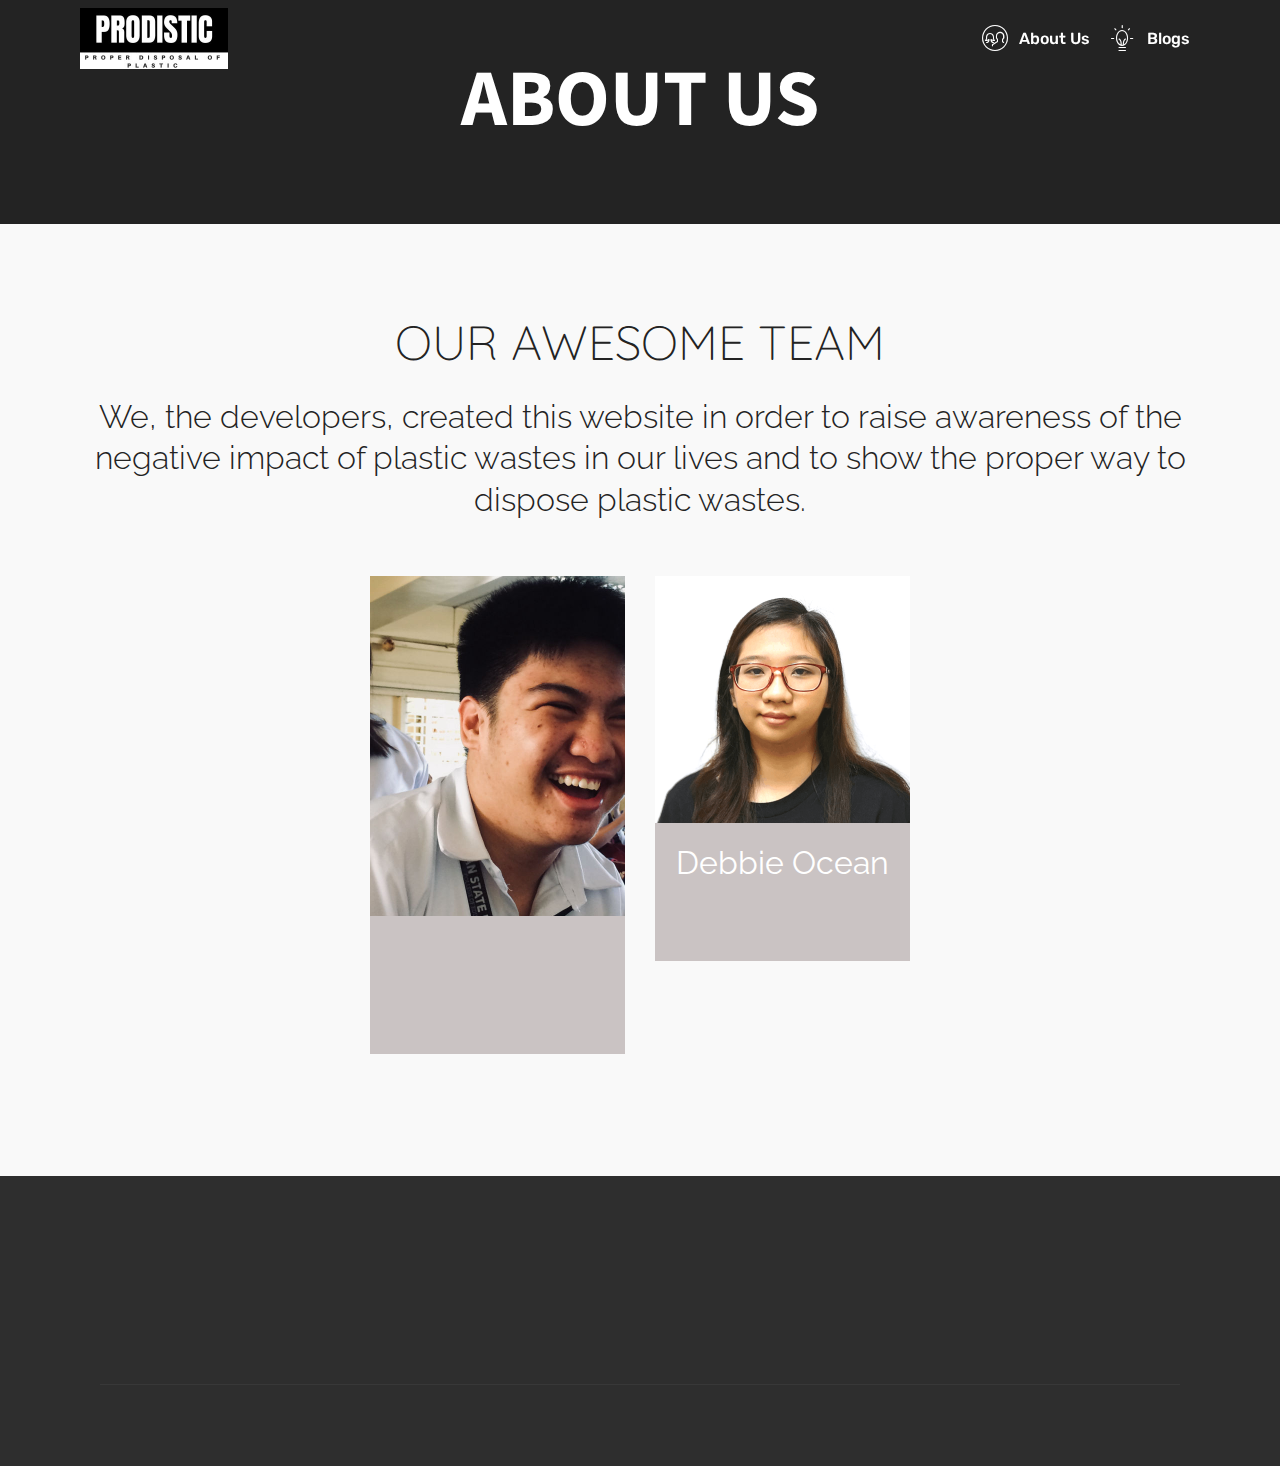
==== page1.html @ 9c6e03d3 "create github pages" ====
<!DOCTYPE html>
<html >
<head>
  <!-- Site made with Mobirise Website Builder v4.8.2, https://mobirise.com -->
  <meta charset="UTF-8">
  <meta http-equiv="X-UA-Compatible" content="IE=edge">
  <meta name="generator" content="Mobirise v4.8.2, mobirise.com">
  <meta name="viewport" content="width=device-width, initial-scale=1, minimum-scale=1">
  <link rel="shortcut icon" href="assets/images/san-petrol-technology-logo-296x122.jpg" type="image/x-icon">
  <meta name="description" content="">
  <title>About Us</title>
  <link rel="stylesheet" href="assets/web/assets/mobirise-icons/mobirise-icons.css">
  <link rel="stylesheet" href="assets/tether/tether.min.css">
  <link rel="stylesheet" href="assets/bootstrap/css/bootstrap.min.css">
  <link rel="stylesheet" href="assets/bootstrap/css/bootstrap-grid.min.css">
  <link rel="stylesheet" href="assets/bootstrap/css/bootstrap-reboot.min.css">
  <link rel="stylesheet" href="assets/socicon/css/styles.css">
  <link rel="stylesheet" href="assets/animatecss/animate.min.css">
  <link rel="stylesheet" href="assets/dropdown/css/style.css">
  <link rel="stylesheet" href="assets/theme/css/style.css">
  <link rel="stylesheet" href="assets/mobirise/css/mbr-additional.css" type="text/css">
  
  
  
</head>
<body>
  <section class="menu cid-r2VQjQMFzJ" once="menu" id="menu1-f">

    

    <nav class="navbar navbar-expand beta-menu navbar-dropdown align-items-center navbar-fixed-top navbar-toggleable-sm bg-color transparent">
        <button class="navbar-toggler navbar-toggler-right" type="button" data-toggle="collapse" data-target="#navbarSupportedContent" aria-controls="navbarSupportedContent" aria-expanded="false" aria-label="Toggle navigation">
            <div class="hamburger">
                <span></span>
                <span></span>
                <span></span>
                <span></span>
            </div>
        </button>
        <div class="menu-logo">
            <div class="navbar-brand">
                <span class="navbar-logo">
                    <a href="index.html">
                         <img src="assets/images/san-petrol-technology-logo-296x122.jpg" alt="Mobirise" title="" style="height: 3.8rem;">
                    </a>
                </span>
                
            </div>
        </div>
        <div class="collapse navbar-collapse" id="navbarSupportedContent">
            <ul class="navbar-nav nav-dropdown nav-right" data-app-modern-menu="true"><li class="nav-item dropdown"><a class="nav-link link text-white display-4" href="page1.html" aria-expanded="false"><span class="mbri-users mbr-iconfont mbr-iconfont-btn"></span>About Us</a></li><li class="nav-item"><a class="nav-link link text-white display-4" href="page2.html" aria-expanded="false"><span class="mbri-idea mbr-iconfont mbr-iconfont-btn"></span>Blogs</a></li></ul>
            
        </div>
    </nav>
</section>

<section class="engine"><a href="https://mobiri.se/d">website maker</a></section><section class="mbr-section content5 cid-r2VQjRgvFU mbr-parallax-background" id="content5-g">

    

    <div class="mbr-overlay" style="opacity: 1; background-color: rgb(35, 35, 35);">
    </div>

    <div class="container">
        <div class="media-container-row">
            <div class="title col-12 col-md-8">
                <h2 class="align-center mbr-bold mbr-white pb-3 mbr-fonts-style display-1">ABOUT US</h2>
                
                
                
            </div>
        </div>
    </div>
</section>

<section class="features16 cid-r3kufa7BKR" id="features16-k">
    
    
    
    <div class="container align-center">
        <h2 class="pb-3 mbr-fonts-style mbr-section-title display-2">
            OUR AWESOME TEAM
        </h2>
        <h3 class="pb-5 mbr-section-subtitle mbr-fonts-style mbr-light display-5">We, the developers, created this website in order to raise awareness of the negative impact of plastic wastes in our lives and to show the proper way to dispose plastic wastes.</h3>
        <div class="row media-row">
            
        <div class="team-item col-lg-3 col-md-6">
                <div class="item-image">
                    <img src="assets/images/maui-510x680.jpg" alt="" title="">
                </div>
                <div class="item-caption py-3">
                    <div class="item-name px-2">
                        <p class="mbr-fonts-style display-5">Blake Mitchell</p>
                    </div>
                    <div class="item-role px-2">
                        <p>Developer</p>
                    </div>
                    <div class="item-social pt-2">
                        <a href="https://twitter.com/mobirise" target="_blank">
                            <span class="p-1 socicon-twitter socicon mbr-iconfont mbr-iconfont-social"></span>
                        </a>
                        <a href="https://www.facebook.com/pages/Mobirise/1616226671953247" target="_blank">
                            <span class="p-1 socicon-facebook socicon mbr-iconfont mbr-iconfont-social"></span>
                        </a>
                        <a href="https://plus.google.com/u/0/+Mobirise" target="_blank">
                            <span class="p-1 mbr-iconfont mbr-iconfont-social socicon-googleplus socicon"></span>
                        </a>
                        <a href="https://www.linkedin.com/in/mobirise" target="_blank">
                            <span class="p-1 mbr-iconfont mbr-iconfont-social socicon-instagram socicon"></span>
                        </a>
                        <a href="https://www.instagram.com/mobirise/" target="_blank">
                            
                        </a>
                        <a href="https://www.youtube.com/channel/UCt_tncVAetpK5JeM8L-8jyw" target="_blank">    
                            
                        </a>
                    </div>
                </div>
            </div><div class="team-item col-lg-3 col-md-6">
                <div class="item-image">
                    <img src="assets/images/karen-id-2x2-510x494.png" alt="" title="">
                </div>
                <div class="item-caption py-3">
                    <div class="item-name px-2">
                        <p class="mbr-fonts-style display-5">Debbie Ocean</p>
                    </div>
                    <div class="item-role px-2">
                        <p>Developer</p>
                    </div>
                    <div class="item-social pt-2">
                        <a href="https://twitter.com/mobirise" target="_blank">
                            <span class="p-1 socicon-twitter socicon mbr-iconfont mbr-iconfont-social"></span>
                        </a>
                        <a href="https://www.facebook.com/pages/Mobirise/1616226671953247" target="_blank">
                            <span class="p-1 socicon-facebook socicon mbr-iconfont mbr-iconfont-social"></span>
                        </a>
                        <a href="https://plus.google.com/u/0/+Mobirise" target="_blank">
                            <span class="p-1 socicon-googleplus socicon mbr-iconfont mbr-iconfont-social"></span>
                        </a>
                        <a href="https://www.linkedin.com/in/mobirise" target="_blank">
                            <span class="p-1 mbr-iconfont mbr-iconfont-social socicon-instagram socicon"></span>
                        </a>
                        <a href="https://www.instagram.com/mobirise/" target="_blank">
                            
                        </a>
                        <a href="https://www.youtube.com/channel/UCt_tncVAetpK5JeM8L-8jyw" target="_blank">    
                            
                        </a>
                    </div>
                </div>
            </div></div>    
    </div>
</section>

<section class="cid-r3kw6cvOqS" id="footer1-m">

    

    

    <div class="container">
        <div class="media-container-row content text-white">
            <div class="col-12 col-md-3">
                <div class="media-wrap">
                    <a href="index.html">
                        <img src="assets/images/san-petrol-technology-logo-466x192.jpg" alt="Mobirise" title="">
                    </a>
                </div>
            </div>
            <div class="col-12 col-md-3 mbr-fonts-style display-4">
                <h5 class="pb-3">
                    Address
                </h5>
                <p class="mbr-text">Guinhawa, City of Malolos, Bulacan</p>
            </div>
            <div class="col-12 col-md-3 mbr-fonts-style display-4">
                <h5 class="pb-3">
                    Contacts
                </h5>
                <p class="mbr-text">
                    Email: prodistic.project@gmail.com <br>Phone: +123 456 666 66<br>Fax: +198 256 666 66</p>
            </div>
            <div class="col-12 col-md-3 mbr-fonts-style display-7">
                <h5 class="pb-3"></h5>
                <p class="mbr-text"></p>
            </div>
        </div>
        <div class="footer-lower">
            <div class="media-container-row">
                <div class="col-sm-12">
                    <hr>
                </div>
            </div>
            <div class="media-container-row mbr-white">
                <div class="col-sm-6 copyright">
                    <p class="mbr-text mbr-fonts-style display-7">
                        © Copyright 2018 Prodistic - All Rights Reserved
                    </p>
                </div>
                <div class="col-md-6">
                    
                </div>
            </div>
        </div>
    </div>
</section>


  <script src="assets/web/assets/jquery/jquery.min.js"></script>
  <script src="assets/popper/popper.min.js"></script>
  <script src="assets/tether/tether.min.js"></script>
  <script src="assets/bootstrap/js/bootstrap.min.js"></script>
  <script src="assets/smoothscroll/smooth-scroll.js"></script>
  <script src="assets/touchswipe/jquery.touch-swipe.min.js"></script>
  <script src="assets/viewportchecker/jquery.viewportchecker.js"></script>
  <script src="assets/parallax/jarallax.min.js"></script>
  <script src="assets/dropdown/js/script.min.js"></script>
  <script src="assets/theme/js/script.js"></script>
  
  
  <input name="animation" type="hidden">
  </body>
</html>
---- assets/web/assets/mobirise-icons/mobirise-icons.css ----
@font-face {
  font-family: 'MobiriseIcons';
  src:  url('mobirise-icons.eot?spat4u');
  src:  url('mobirise-icons.eot?spat4u#iefix') format('embedded-opentype'),
    url('mobirise-icons.ttf?spat4u') format('truetype'),
    url('mobirise-icons.woff?spat4u') format('woff'),
    url('mobirise-icons.svg?spat4u#MobiriseIcons') format('svg');
  font-weight: normal;
  font-style: normal;
}

[class^="mbri-"], [class*=" mbri-"] {
  /* use !important to prevent issues with browser extensions that change fonts */
  font-family: MobiriseIcons !important;
  speak: none;
  font-style: normal;
  font-weight: normal;
  font-variant: normal;
  text-transform: none;
  line-height: 1;

  /* Better Font Rendering =========== */
  -webkit-font-smoothing: antialiased;
  -moz-osx-font-smoothing: grayscale;
}

.mbri-add-submenu:before {
  content: "\e900";
}
.mbri-alert:before {
  content: "\e901";
}
.mbri-align-center:before {
  content: "\e902";
}
.mbri-align-justify:before {
  content: "\e903";
}
.mbri-align-left:before {
  content: "\e904";
}
.mbri-align-right:before {
  content: "\e905";
}
.mbri-android:before {
  content: "\e906";
}
.mbri-apple:before {
  content: "\e907";
}
.mbri-arrow-down:before {
  content: "\e908";
}
.mbri-arrow-next:before {
  content: "\e909";
}
.mbri-arrow-prev:before {
  content: "\e90a";
}
.mbri-arrow-up:before {
  content: "\e90b";
}
.mbri-bold:before {
  content: "\e90c";
}
.mbri-bookmark:before {
  content: "\e90d";
}
.mbri-bootstrap:before {
  content: "\e90e";
}
.mbri-briefcase:before {
  content: "\e90f";
}
.mbri-browse:before {
  content: "\e910";
}
.mbri-bulleted-list:before {
  content: "\e911";
}
.mbri-calendar:before {
  content: "\e912";
}
.mbri-camera:before {
  content: "\e913";
}
.mbri-cart-add:before {
  content: "\e914";
}
.mbri-cart-full:before {
  content: "\e915";
}
.mbri-cash:before {
  content: "\e916";
}
.mbri-change-style:before {
  content: "\e917";
}
.mbri-chat:before {
  content: "\e918";
}
.mbri-clock:before {
  content: "\e919";
}
.mbri-close:before {
  content: "\e91a";
}
.mbri-cloud:before {
  content: "\e91b";
}
.mbri-code:before {
  content: "\e91c";
}
.mbri-contact-form:before {
  content: "\e91d";
}
.mbri-credit-card:before {
  content: "\e91e";
}
.mbri-cursor-click:before {
  content: "\e91f";
}
.mbri-cust-feedback:before {
  content: "\e920";
}
.mbri-database:before {
  content: "\e921";
}
.mbri-delivery:before {
  content: "\e922";
}
.mbri-desktop:before {
  content: "\e923";
}
.mbri-devices:before {
  content: "\e924";
}
.mbri-down:before {
  content: "\e925";
}
.mbri-download:before {
  content: "\e989";
}
.mbri-drag-n-drop:before {
  content: "\e927";
}
.mbri-drag-n-drop2:before {
  content: "\e928";
}
.mbri-edit:before {
  content: "\e929";
}
.mbri-edit2:before {
  content: "\e92a";
}
.mbri-error:before {
  content: "\e92b";
}
.mbri-extension:before {
  content: "\e92c";
}
.mbri-features:before {
  content: "\e92d";
}
.mbri-file:before {
  content: "\e92e";
}
.mbri-flag:before {
  content: "\e92f";
}
.mbri-folder:before {
  content: "\e930";
}
.mbri-gift:before {
  content: "\e931";
}
.mbri-github:before {
  content: "\e932";
}
.mbri-globe:before {
  content: "\e933";
}
.mbri-globe-2:before {
  content: "\e934";
}
.mbri-growing-chart:before {
  content: "\e935";
}
.mbri-hearth:before {
  content: "\e936";
}
.mbri-help:before {
  content: "\e937";
}
.mbri-home:before {
  content: "\e938";
}
.mbri-hot-cup:before {
  content: "\e939";
}
.mbri-idea:before {
  content: "\e93a";
}
.mbri-image-gallery:before {
  content: "\e93b";
}
.mbri-image-slider:before {
  content: "\e93c";
}
.mbri-info:before {
  content: "\e93d";
}
.mbri-italic:before {
  content: "\e93e";
}
.mbri-key:before {
  content: "\e93f";
}
.mbri-laptop:before {
  content: "\e940";
}
.mbri-layers:before {
  content: "\e941";
}
.mbri-left-right:before {
  content: "\e942";
}
.mbri-left:before {
  content: "\e943";
}
.mbri-letter:before {
  content: "\e944";
}
.mbri-like:before {
  content: "\e945";
}
.mbri-link:before {
  content: "\e946";
}
.mbri-lock:before {
  content: "\e947";
}
.mbri-login:before {
  content: "\e948";
}
.mbri-logout:before {
  content: "\e949";
}
.mbri-magic-stick:before {
  content: "\e94a";
}
.mbri-map-pin:before {
  content: "\e94b";
}
.mbri-menu:before {
  content: "\e94c";
}
.mbri-mobile:before {
  content: "\e94d";
}
.mbri-mobile2:before {
  content: "\e94e";
}
.mbri-mobirise:before {
  content: "\e94f";
}
.mbri-more-horizontal:before {
  content: "\e950";
}
.mbri-more-vertical:before {
  content: "\e951";
}
.mbri-music:before {
  content: "\e952";
}
.mbri-new-file:before {
  content: "\e953";
}
.mbri-numbered-list:before {
  content: "\e954";
}
.mbri-opened-folder:before {
  content: "\e955";
}
.mbri-pages:before {
  content: "\e956";
}
.mbri-paper-plane:before {
  content: "\e957";
}
.mbri-paperclip:before {
  content: "\e958";
}
.mbri-photo:before {
  content: "\e959";
}
.mbri-photos:before {
  content: "\e95a";
}
.mbri-pin:before {
  content: "\e95b";
}
.mbri-play:before {
  content: "\e95c";
}
.mbri-plus:before {
  content: "\e95d";
}
.mbri-preview:before {
  content: "\e95e";
}
.mbri-print:before {
  content: "\e95f";
}
.mbri-protect:before {
  content: "\e960";
}
.mbri-question:before {
  content: "\e961";
}
.mbri-quote-left:before {
  content: "\e962";
}
.mbri-quote-right:before {
  content: "\e963";
}
.mbri-refresh:before {
  content: "\e964";
}
.mbri-responsive:before {
  content: "\e965";
}
.mbri-right:before {
  content: "\e966";
}
.mbri-rocket:before {
  content: "\e967";
}
.mbri-sad-face:before {
  content: "\e968";
}
.mbri-sale:before {
  content: "\e969";
}
.mbri-save:before {
  content: "\e96a";
}
.mbri-search:before {
  content: "\e96b";
}
.mbri-setting:before {
  content: "\e96c";
}
.mbri-setting2:before {
  content: "\e96d";
}
.mbri-setting3:before {
  content: "\e96e";
}
.mbri-share:before {
  content: "\e96f";
}
.mbri-shopping-bag:before {
  content: "\e970";
}
.mbri-shopping-basket:before {
  content: "\e971";
}
.mbri-shopping-cart:before {
  content: "\e972";
}
.mbri-sites:before {
  content: "\e973";
}
.mbri-smile-face:before {
  content: "\e974";
}
.mbri-speed:before {
  content: "\e975";
}
.mbri-star:before {
  content: "\e976";
}
.mbri-success:before {
  content: "\e977";
}
.mbri-sun:before {
  content: "\e978";
}
.mbri-sun2:before {
  content: "\e979";
}
.mbri-tablet:before {
  content: "\e97a";
}
.mbri-tablet-vertical:before {
  content: "\e97b";
}
.mbri-target:before {
  content: "\e97c";
}
.mbri-timer:before {
  content: "\e97d";
}
.mbri-to-ftp:before {
  content: "\e97e";
}
.mbri-to-local-drive:before {
  content: "\e97f";
}
.mbri-touch-swipe:before {
  content: "\e980";
}
.mbri-touch:before {
  content: "\e981";
}
.mbri-trash:before {
  content: "\e982";
}
.mbri-underline:before {
  content: "\e983";
}
.mbri-unlink:before {
  content: "\e984";
}
.mbri-unlock:before {
  content: "\e985";
}
.mbri-up-down:before {
  content: "\e986";
}
.mbri-up:before {
  content: "\e987";
}
.mbri-update:before {
  content: "\e988";
}
.mbri-upload:before {
 content: "\e926"; 
}
.mbri-user:before {
  content: "\e98a";
}
.mbri-user2:before {
  content: "\e98b";
}
.mbri-users:before {
  content: "\e98c";
}
.mbri-video:before {
  content: "\e98d";
}
.mbri-video-play:before {
  content: "\e98e";
}
.mbri-watch:before {
  content: "\e98f";
}
.mbri-website-theme:before {
  content: "\e990";
}
.mbri-wifi:before {
  content: "\e991";
}
.mbri-windows:before {
  content: "\e992";
}
.mbri-zoom-out:before {
  content: "\e993";
}
.mbri-redo:before {
  content: "\e994";
}
.mbri-undo:before {
  content: "\e995";
}
---- assets/socicon/css/styles.css ----
@charset "UTF-8";

@font-face {
  font-family: "socicon";
  src:url("../fonts/socicon.eot");
  src:url("../fonts/socicon.eot?#iefix") format("embedded-opentype"),
    url("../fonts/socicon.woff") format("woff"),
    url("../fonts/socicon.ttf") format("truetype"),
    url("../fonts/socicon.svg#socicon") format("svg");
  font-weight: normal;
  font-style: normal;

}

[data-icon]:before {
  font-family: "socicon" !important;
  content: attr(data-icon);
  font-style: normal !important;
  font-weight: normal !important;
  font-variant: normal !important;
  text-transform: none !important;
  speak: none;
  line-height: 1;
  -webkit-font-smoothing: antialiased;
  -moz-osx-font-smoothing: grayscale;
}

[class^="socicon-"]:before,
[class*=" socicon-"]:before {
  font-family: "socicon" !important;
  font-style: normal !important;
  font-weight: normal !important;
  font-variant: normal !important;
  text-transform: none !important;
  speak: none;
  line-height: 1;
  -webkit-font-smoothing: antialiased;
  -moz-osx-font-smoothing: grayscale;
}

.socicon-modelmayhem:before {
  content: "\e000";
}
.socicon-mixcloud:before {
  content: "\e001";
}
.socicon-drupal:before {
  content: "\e002";
}
.socicon-swarm:before {
  content: "\e003";
}
.socicon-istock:before {
  content: "\e004";
}
.socicon-yammer:before {
  content: "\e005";
}
.socicon-ello:before {
  content: "\e006";
}
.socicon-stackoverflow:before {
  content: "\e007";
}
.socicon-persona:before {
  content: "\e008";
}
.socicon-triplej:before {
  content: "\e009";
}
.socicon-houzz:before {
  content: "\e00a";
}
.socicon-rss:before {
  content: "\e00b";
}
.socicon-paypal:before {
  content: "\e00c";
}
.socicon-odnoklassniki:before {
  content: "\e00d";
}
.socicon-airbnb:before {
  content: "\e00e";
}
.socicon-periscope:before {
  content: "\e00f";
}
.socicon-outlook:before {
  content: "\e010";
}
.socicon-coderwall:before {
  content: "\e011";
}
.socicon-tripadvisor:before {
  content: "\e012";
}
.socicon-appnet:before {
  content: "\e013";
}
.socicon-goodreads:before {
  content: "\e014";
}
.socicon-tripit:before {
  content: "\e015";
}
.socicon-lanyrd:before {
  content: "\e016";
}
.socicon-slideshare:before {
  content: "\e017";
}
.socicon-buffer:before {
  content: "\e018";
}
.socicon-disqus:before {
  content: "\e019";
}
.socicon-vkontakte:before {
  content: "\e01a";
}
.socicon-whatsapp:before {
  content: "\e01b";
}
.socicon-patreon:before {
  content: "\e01c";
}
.socicon-storehouse:before {
  content: "\e01d";
}
.socicon-pocket:before {
  content: "\e01e";
}
.socicon-mail:before {
  content: "\e01f";
}
.socicon-blogger:before {
  content: "\e020";
}
.socicon-technorati:before {
  content: "\e021";
}
.socicon-reddit:before {
  content: "\e022";
}
.socicon-dribbble:before {
  content: "\e023";
}
.socicon-stumbleupon:before {
  content: "\e024";
}
.socicon-digg:before {
  content: "\e025";
}
.socicon-envato:before {
  content: "\e026";
}
.socicon-behance:before {
  content: "\e027";
}
.socicon-delicious:before {
  content: "\e028";
}
.socicon-deviantart:before {
  content: "\e029";
}
.socicon-forrst:before {
  content: "\e02a";
}
.socicon-play:before {
  content: "\e02b";
}
.socicon-zerply:before {
  content: "\e02c";
}
.socicon-wikipedia:before {
  content: "\e02d";
}
.socicon-apple:before {
  content: "\e02e";
}
.socicon-flattr:before {
  content: "\e02f";
}
.socicon-github:before {
  content: "\e030";
}
.socicon-renren:before {
  content: "\e031";
}
.socicon-friendfeed:before {
  content: "\e032";
}
.socicon-newsvine:before {
  content: "\e033";
}
.socicon-identica:before {
  content: "\e034";
}
.socicon-bebo:before {
  content: "\e035";
}
.socicon-zynga:before {
  content: "\e036";
}
.socicon-steam:before {
  content: "\e037";
}
.socicon-xbox:before {
  content: "\e038";
}
.socicon-windows:before {
  content: "\e039";
}
.socicon-qq:before {
  content: "\e03a";
}
.socicon-douban:before {
  content: "\e03b";
}
.socicon-meetup:before {
  content: "\e03c";
}
.socicon-playstation:before {
  content: "\e03d";
}
.socicon-android:before {
  content: "\e03e";
}
.socicon-snapchat:before {
  content: "\e03f";
}
.socicon-twitter:before {
  content: "\e040";
}
.socicon-facebook:before {
  content: "\e041";
}
.socicon-googleplus:before {
  content: "\e042";
}
.socicon-pinterest:before {
  content: "\e043";
}
.socicon-foursquare:before {
  content: "\e044";
}
.socicon-yahoo:before {
  content: "\e045";
}
.socicon-skype:before {
  content: "\e046";
}
.socicon-yelp:before {
  content: "\e047";
}
.socicon-feedburner:before {
  content: "\e048";
}
.socicon-linkedin:before {
  content: "\e049";
}
.socicon-viadeo:before {
  content: "\e04a";
}
.socicon-xing:before {
  content: "\e04b";
}
.socicon-myspace:before {
  content: "\e04c";
}
.socicon-soundcloud:before {
  content: "\e04d";
}
.socicon-spotify:before {
  content: "\e04e";
}
.socicon-grooveshark:before {
  content: "\e04f";
}
.socicon-lastfm:before {
  content: "\e050";
}
.socicon-youtube:before {
  content: "\e051";
}
.socicon-vimeo:before {
  content: "\e052";
}
.socicon-dailymotion:before {
  content: "\e053";
}
.socicon-vine:before {
  content: "\e054";
}
.socicon-flickr:before {
  content: "\e055";
}
.socicon-500px:before {
  content: "\e056";
}
.socicon-wordpress:before {
  content: "\e058";
}
.socicon-tumblr:before {
  content: "\e059";
}
.socicon-twitch:before {
  content: "\e05a";
}
.socicon-8tracks:before {
  content: "\e05b";
}
.socicon-amazon:before {
  content: "\e05c";
}
.socicon-icq:before {
  content: "\e05d";
}
.socicon-smugmug:before {
  content: "\e05e";
}
.socicon-ravelry:before {
  content: "\e05f";
}
.socicon-weibo:before {
  content: "\e060";
}
.socicon-baidu:before {
  content: "\e061";
}
.socicon-angellist:before {
  content: "\e062";
}
.socicon-ebay:before {
  content: "\e063";
}
.socicon-imdb:before {
  content: "\e064";
}
.socicon-stayfriends:before {
  content: "\e065";
}
.socicon-residentadvisor:before {
  content: "\e066";
}
.socicon-google:before {
  content: "\e067";
}
.socicon-yandex:before {
  content: "\e068";
}
.socicon-sharethis:before {
  content: "\e069";
}
.socicon-bandcamp:before {
  content: "\e06a";
}
.socicon-itunes:before {
  content: "\e06b";
}
.socicon-deezer:before {
  content: "\e06c";
}
.socicon-telegram:before {
  content: "\e06e";
}
.socicon-openid:before {
  content: "\e06f";
}
.socicon-amplement:before {
  content: "\e070";
}
.socicon-viber:before {
  content: "\e071";
}
.socicon-zomato:before {
  content: "\e072";
}
.socicon-draugiem:before {
  content: "\e074";
}
.socicon-endomodo:before {
  content: "\e075";
}
.socicon-filmweb:before {
  content: "\e076";
}
.socicon-stackexchange:before {
  content: "\e077";
}
.socicon-wykop:before {
  content: "\e078";
}
.socicon-teamspeak:before {
  content: "\e079";
}
.socicon-teamviewer:before {
  content: "\e07a";
}
.socicon-ventrilo:before {
  content: "\e07b";
}
.socicon-younow:before {
  content: "\e07c";
}
.socicon-raidcall:before {
  content: "\e07d";
}
.socicon-mumble:before {
  content: "\e07e";
}
.socicon-medium:before {
  content: "\e06d";
}
.socicon-bebee:before {
  content: "\e07f";
}
.socicon-hitbox:before {
  content: "\e080";
}
.socicon-reverbnation:before {
  content: "\e081";
}
.socicon-formulr:before {
  content: "\e082";
}
.socicon-instagram:before {
  content: "\e057";
}
.socicon-battlenet:before {
  content: "\e083";
}
.socicon-chrome:before {
  content: "\e084";
}
.socicon-discord:before {
  content: "\e086";
}
.socicon-issuu:before {
  content: "\e087";
}
.socicon-macos:before {
  content: "\e088";
}
.socicon-firefox:before {
  content: "\e089";
}
.socicon-opera:before {
  content: "\e08d";
}
.socicon-keybase:before {
  content: "\e090";
}
.socicon-alliance:before {
  content: "\e091";
}
.socicon-livejournal:before {
  content: "\e092";
}
.socicon-googlephotos:before {
  content: "\e093";
}
.socicon-horde:before {
  content: "\e094";
}
.socicon-etsy:before {
  content: "\e095";
}
.socicon-zapier:before {
  content: "\e096";
}
.socicon-google-scholar:before {
  content: "\e097";
}
.socicon-researchgate:before {
  content: "\e098";
}
.socicon-wechat:before {
  content: "\e099";
}
.socicon-strava:before {
  content: "\e09a";
}
.socicon-line:before {
  content: "\e09b";
}
.socicon-lyft:before {
  content: "\e09c";
}
.socicon-uber:before {
  content: "\e09d";
}
.socicon-songkick:before {
  content: "\e09e";
}
.socicon-viewbug:before {
  content: "\e09f";
}
.socicon-googlegroups:before {
  content: "\e0a0";
}
.socicon-quora:before {
  content: "\e073";
}
.socicon-diablo:before {
  content: "\e085";
}
.socicon-blizzard:before {
  content: "\e0a1";
}
.socicon-hearthstone:before {
  content: "\e08b";
}
.socicon-heroes:before {
  content: "\e08a";
}
.socicon-overwatch:before {
  content: "\e08c";
}
.socicon-warcraft:before {
  content: "\e08e";
}
.socicon-starcraft:before {
  content: "\e08f";
}
.socicon-beam:before {
  content: "\e0a2";
}
.socicon-curse:before {
  content: "\e0a3";
}
.socicon-player:before {
  content: "\e0a4";
}
.socicon-streamjar:before {
  content: "\e0a5";
}
.socicon-nintendo:before {
  content: "\e0a6";
}
.socicon-hellocoton:before {
  content: "\e0a7";
}
---- assets/dropdown/css/style.css ----
.navbar-dropdown {
  left: 0;
  padding: 0;
  position: absolute;
  right: 0;
  top: 0;
  transition: all 0.45s ease;
  z-index: 1030;
  background: #282828; }
  .navbar-dropdown .navbar-logo {
    margin-right: 0.8rem;
    transition: margin 0.3s ease-in-out;
    vertical-align: middle; }
    .navbar-dropdown .navbar-logo img {
      height: 3.125rem;
      transition: all 0.3s ease-in-out; }
    .navbar-dropdown .navbar-logo.mbr-iconfont {
      font-size: 3.125rem;
      line-height: 3.125rem; }
  .navbar-dropdown .navbar-caption {
    font-weight: 700;
    white-space: normal;
    vertical-align: -4px;
    line-height: 3.125rem !important; }
    .navbar-dropdown .navbar-caption, .navbar-dropdown .navbar-caption:hover {
      color: inherit;
      text-decoration: none; }
  .navbar-dropdown .mbr-iconfont + .navbar-caption {
    vertical-align: -1px; }
  .navbar-dropdown.navbar-fixed-top {
    position: fixed; }
  .navbar-dropdown .navbar-brand span {
    vertical-align: -4px; }
  .navbar-dropdown.bg-color.transparent {
    background: none; }
  .navbar-dropdown.navbar-short .navbar-brand {
    padding: 0.625rem 0; }
    .navbar-dropdown.navbar-short .navbar-brand span {
      vertical-align: -1px; }
  .navbar-dropdown.navbar-short .navbar-caption {
    line-height: 2.375rem !important;
    vertical-align: -2px; }
  .navbar-dropdown.navbar-short .navbar-logo {
    margin-right: 0.5rem; }
    .navbar-dropdown.navbar-short .navbar-logo img {
      height: 2.375rem; }
    .navbar-dropdown.navbar-short .navbar-logo.mbr-iconfont {
      font-size: 2.375rem;
      line-height: 2.375rem; }
  .navbar-dropdown.navbar-short .mbr-table-cell {
    height: 3.625rem; }
  .navbar-dropdown .navbar-close {
    left: 0.6875rem;
    position: fixed;
    top: 0.75rem;
    z-index: 1000; }
  .navbar-dropdown .hamburger-icon {
    content: "";
    display: inline-block;
    vertical-align: middle;
    width: 16px;
    -webkit-box-shadow: 0 -6px 0 1px #282828,0 0 0 1px #282828,0 6px 0 1px #282828;
    -moz-box-shadow: 0 -6px 0 1px #282828,0 0 0 1px #282828,0 6px 0 1px #282828;
    box-shadow: 0 -6px 0 1px #282828,0 0 0 1px #282828,0 6px 0 1px #282828; }

.dropdown-menu .dropdown-toggle[data-toggle="dropdown-submenu"]::after {
  border-bottom: 0.35em solid transparent;
  border-left: 0.35em solid;
  border-right: 0;
  border-top: 0.35em solid transparent;
  margin-left: 0.3rem; }

.dropdown-menu .dropdown-item:focus {
  outline: 0; }

.nav-dropdown {
  font-size: 0.75rem;
  font-weight: 500;
  height: auto !important; }
  .nav-dropdown .nav-btn {
    padding-left: 1rem; }
  .nav-dropdown .link {
    margin: .667em 1.667em;
    font-weight: 500;
    padding: 0;
    transition: color .2s ease-in-out; }
    .nav-dropdown .link.dropdown-toggle {
      margin-right: 2.583em; }
      .nav-dropdown .link.dropdown-toggle::after {
        margin-left: .25rem;
        border-top: 0.35em solid;
        border-right: 0.35em solid transparent;
        border-left: 0.35em solid transparent;
        border-bottom: 0; }
      .nav-dropdown .link.dropdown-toggle[aria-expanded="true"] {
        margin: 0;
        padding: 0.667em 3.263em  0.667em 1.667em; }
  .nav-dropdown .link::after,
  .nav-dropdown .dropdown-item::after {
    color: inherit; }
  .nav-dropdown .btn {
    font-size: 0.75rem;
    font-weight: 700;
    letter-spacing: 0;
    margin-bottom: 0;
    padding-left: 1.25rem;
    padding-right: 1.25rem; }
  .nav-dropdown .dropdown-menu {
    border-radius: 0;
    border: 0;
    left: 0;
    margin: 0;
    padding-bottom: 1.25rem;
    padding-top: 1.25rem;
    position: relative; }
  .nav-dropdown .dropdown-submenu {
    margin-left: 0.125rem;
    top: 0; }
  .nav-dropdown .dropdown-item {
    font-weight: 500;
    line-height: 2;
    padding: 0.3846em 4.615em 0.3846em 1.5385em;
    position: relative;
    transition: color .2s ease-in-out, background-color .2s ease-in-out; }
    .nav-dropdown .dropdown-item::after {
      margin-top: -0.3077em;
      position: absolute;
      right: 1.1538em;
      top: 50%; }
    .nav-dropdown .dropdown-item:focus, .nav-dropdown .dropdown-item:hover {
      background: none; }

@media (max-width: 767px) {
  .nav-dropdown.navbar-toggleable-sm {
    bottom: 0;
    display: none;
    left: 0;
    overflow-x: hidden;
    position: fixed;
    top: 0;
    transform: translateX(-100%);
    -ms-transform: translateX(-100%);
    -webkit-transform: translateX(-100%);
    width: 18.75rem;
    z-index: 999; } }
.nav-dropdown.navbar-toggleable-xl {
  bottom: 0;
  display: none;
  left: 0;
  overflow-x: hidden;
  position: fixed;
  top: 0;
  transform: translateX(-100%);
  -ms-transform: translateX(-100%);
  -webkit-transform: translateX(-100%);
  width: 18.75rem;
  z-index: 999; }

.nav-dropdown-sm {
  display: block !important;
  overflow-x: hidden;
  overflow: auto;
  padding-top: 3.875rem; }
  .nav-dropdown-sm::after {
    content: "";
    display: block;
    height: 3rem;
    width: 100%; }
  .nav-dropdown-sm.collapse.in ~ .navbar-close {
    display: block !important; }
  .nav-dropdown-sm.collapsing, .nav-dropdown-sm.collapse.in {
    transform: translateX(0);
    -ms-transform: translateX(0);
    -webkit-transform: translateX(0);
    transition: all 0.25s ease-out;
    -webkit-transition: all 0.25s ease-out;
    background: #282828; }
  .nav-dropdown-sm.collapsing[aria-expanded="false"] {
    transform: translateX(-100%);
    -ms-transform: translateX(-100%);
    -webkit-transform: translateX(-100%); }
  .nav-dropdown-sm .nav-item {
    display: block;
    margin-left: 0 !important;
    padding-left: 0; }
  .nav-dropdown-sm .link,
  .nav-dropdown-sm .dropdown-item {
    border-top: 1px dotted rgba(255, 255, 255, 0.1);
    font-size: 0.8125rem;
    line-height: 1.6;
    margin: 0 !important;
    padding: 0.875rem 2.4rem 0.875rem 1.5625rem !important;
    position: relative;
    white-space: normal; }
    .nav-dropdown-sm .link:focus, .nav-dropdown-sm .link:hover,
    .nav-dropdown-sm .dropdown-item:focus,
    .nav-dropdown-sm .dropdown-item:hover {
      background: rgba(0, 0, 0, 0.2) !important;
      color: #c0a375; }
  .nav-dropdown-sm .nav-btn {
    position: relative;
    padding: 1.5625rem 1.5625rem 0 1.5625rem; }
    .nav-dropdown-sm .nav-btn::before {
      border-top: 1px dotted rgba(255, 255, 255, 0.1);
      content: "";
      left: 0;
      position: absolute;
      top: 0;
      width: 100%; }
    .nav-dropdown-sm .nav-btn + .nav-btn {
      padding-top: 0.625rem; }
      .nav-dropdown-sm .nav-btn + .nav-btn::before {
        display: none; }
  .nav-dropdown-sm .btn {
    padding: 0.625rem 0; }
  .nav-dropdown-sm .dropdown-toggle[data-toggle="dropdown-submenu"]::after {
    margin-left: .25rem;
    border-top: 0.35em solid;
    border-right: 0.35em solid transparent;
    border-left: 0.35em solid transparent;
    border-bottom: 0; }
  .nav-dropdown-sm .dropdown-toggle[data-toggle="dropdown-submenu"][aria-expanded="true"]::after {
    border-top: 0;
    border-right: 0.35em solid transparent;
    border-left: 0.35em solid transparent;
    border-bottom: 0.35em solid; }
  .nav-dropdown-sm .dropdown-menu {
    margin: 0;
    padding: 0;
    position: relative;
    top: 0;
    left: 0;
    width: 100%;
    border: 0;
    float: none;
    border-radius: 0;
    background: none; }
  .nav-dropdown-sm .dropdown-submenu {
    left: 100%;
    margin-left: 0.125rem;
    margin-top: -1.25rem;
    top: 0; }

.navbar-toggleable-sm .nav-dropdown .dropdown-menu {
  position: absolute; }

.navbar-toggleable-sm .nav-dropdown .dropdown-submenu {
  left: 100%;
  margin-left: 0.125rem;
  margin-top: -1.25rem;
  top: 0; }

.navbar-toggleable-sm.opened .nav-dropdown .dropdown-menu {
  position: relative; }

.navbar-toggleable-sm.opened .nav-dropdown .dropdown-submenu {
  left: 0;
  margin-left: 00rem;
  margin-top: 0rem;
  top: 0; }

.is-builder .nav-dropdown.collapsing {
  transition: none !important; }

/*# sourceMappingURL=style.css.map */
---- assets/theme/css/style.css ----
/*!
 * Mobirise v4 theme (https://mobirise.com/)
 * Copyright 2017 Mobirise
 */
section {
  background-color: #eeeeee; }

section,
.container,
.container-fluid {
  position: relative;
  word-wrap: break-word; }

a.mbr-iconfont:hover {
  text-decoration: none; }

.article .lead p, .article .lead ul, .article .lead ol, .article .lead pre, .article .lead blockquote {
  margin-bottom: 0; }

a {
  font-style: normal;
  font-weight: 400;
  cursor: pointer; }
  a, a:hover {
    text-decoration: none; }

figure {
  margin-bottom: 0; }

body {
  color: #232323; }

h1, h2, h3, h4, h5, h6,
.h1, .h2, .h3, .h4, .h5, .h6,
.display-1, .display-2, .display-3, .display-4 {
  line-height: 1;
  word-break: break-word;
  word-wrap: break-word; }

b, strong {
  font-weight: bold; }

blockquote {
  padding: 10px 0 10px 20px;
  position: relative;
  border-left: 2px solid;
  border-color: #ff3366; }

input:-webkit-autofill, input:-webkit-autofill:hover, input:-webkit-autofill:focus, input:-webkit-autofill:active {
  transition-delay: 9999s;
  transition-property: background-color, color; }

textarea[type="hidden"] {
  display: none; }

body {
  position: relative; }

section {
  background-position: 50% 50%;
  background-repeat: no-repeat;
  background-size: cover; }
  section .mbr-background-video,
  section .mbr-background-video-preview {
    position: absolute;
    bottom: 0;
    left: 0;
    right: 0;
    top: 0; }

.hidden {
  visibility: hidden; }

.mbr-z-index20 {
  z-index: 20; }

/*! Base colors */
.mbr-white {
  color: #ffffff; }

.mbr-black {
  color: #000000; }

.mbr-bg-white {
  background-color: #ffffff; }

.mbr-bg-black {
  background-color: #000000; }

/*! Text-aligns */
.align-left {
  text-align: left; }

.align-center {
  text-align: center; }

.align-right {
  text-align: right; }

@media (max-width: 767px) {
  .align-left, .align-center, .align-right, .mbr-section-btn, .mbr-section-title {
    text-align: center; } }
/*! Font-weight  */
.mbr-light {
  font-weight: 300; }

.mbr-regular {
  font-weight: 400; }

.mbr-semibold {
  font-weight: 500; }

.mbr-bold {
  font-weight: 700; }

/*! Media  */
.media-size-item {
  -webkit-flex: 1 1 auto;
  -moz-flex: 1 1 auto;
  -ms-flex: 1 1 auto;
  -o-flex: 1 1 auto;
  flex: 1 1 auto; }

.media-content {
  -webkit-flex-basis: 100%;
  flex-basis: 100%; }

.media-container-row {
  display: -ms-flexbox;
  display: -webkit-flex;
  display: flex;
  -webkit-flex-direction: row;
  -ms-flex-direction: row;
  flex-direction: row;
  -webkit-flex-wrap: wrap;
  -ms-flex-wrap: wrap;
  flex-wrap: wrap;
  -webkit-justify-content: center;
  -ms-flex-pack: center;
  justify-content: center;
  -webkit-align-content: center;
  -ms-flex-line-pack: center;
  align-content: center;
  -webkit-align-items: start;
  -ms-flex-align: start;
  align-items: start; }
  .media-container-row .media-size-item {
    width: 400px; }

.media-container-column {
  display: -ms-flexbox;
  display: -webkit-flex;
  display: flex;
  -webkit-flex-direction: column;
  -ms-flex-direction: column;
  flex-direction: column;
  -webkit-flex-wrap: wrap;
  -ms-flex-wrap: wrap;
  flex-wrap: wrap;
  -webkit-justify-content: center;
  -ms-flex-pack: center;
  justify-content: center;
  -webkit-align-content: center;
  -ms-flex-line-pack: center;
  align-content: center;
  -webkit-align-items: stretch;
  -ms-flex-align: stretch;
  align-items: stretch; }
  .media-container-column > * {
    width: 100%; }

@media (min-width: 992px) {
  .media-container-row {
    -webkit-flex-wrap: nowrap;
    -ms-flex-wrap: nowrap;
    flex-wrap: nowrap; } }
figure {
  overflow: hidden; }

figure[mbr-media-size] {
  transition: width 0.1s; }

.mbr-figure img, .mbr-figure iframe {
  display: block;
  width: 100%; }

.card {
  background-color: transparent;
  border: none; }

.card-img {
  text-align: center;
  flex-shrink: 0; }

.media {
  max-width: 100%;
  margin: 0 auto; }

.mbr-figure {
  -ms-flex-item-align: center;
  -ms-grid-row-align: center;
  -webkit-align-self: center;
  align-self: center; }

.media-container > div {
  max-width: 100%; }

.mbr-figure img, .card-img img {
  width: 100%; }

@media (max-width: 991px) {
  .media-size-item {
    width: auto !important; }

  .media {
    width: auto; }

  .mbr-figure {
    width: 100% !important; } }
/*! Buttons */
.mbr-section-btn {
  margin-left: -.25rem;
  margin-right: -.25rem;
  font-size: 0; }

nav .mbr-section-btn {
  margin-left: 0rem;
  margin-right: 0rem; }

/*! Btn icon margin */
.btn .mbr-iconfont, .btn.btn-sm .mbr-iconfont {
  cursor: pointer;
  margin-right: 0.5rem; }

.btn.btn-md .mbr-iconfont, .btn.btn-md .mbr-iconfont {
  margin-right: 0.8rem; }

.mbr-regular {
  font-weight: 400; }

.mbr-semibold {
  font-weight: 500; }

.mbr-bold {
  font-weight: 700; }

[type="submit"] {
  -webkit-appearance: none; }

/*! Full-screen */
.mbr-fullscreen .mbr-overlay {
  min-height: 100vh; }

.mbr-fullscreen {
  display: flex;
  display: -webkit-flex;
  display: -moz-flex;
  display: -ms-flex;
  display: -o-flex;
  align-items: center;
  -webkit-align-items: center;
  min-height: 100vh;
  padding-top: 3rem;
  padding-bottom: 3rem; }

/*! Map */
.map {
  height: 25rem;
  position: relative; }
  .map iframe {
    width: 100%;
    height: 100%; }

/* Form */
.form-asterisk {
  font-family: initial;
  position: absolute;
  top: -2px;
  font-weight: normal; }

/*! Scroll to top arrow */
.mbr-arrow-up {
  bottom: 25px;
  right: 90px;
  position: fixed;
  text-align: right;
  z-index: 5000;
  color: #ffffff;
  font-size: 32px;
  transform: rotate(180deg);
  -webkit-transform: rotate(180deg); }

.mbr-arrow-up a {
  background: rgba(0, 0, 0, 0.2);
  border-radius: 3px;
  color: #fff;
  display: inline-block;
  height: 60px;
  width: 60px;
  outline-style: none !important;
  position: relative;
  text-decoration: none;
  transition: all .3s ease-in-out;
  cursor: pointer;
  text-align: center; }
  .mbr-arrow-up a:hover {
    background-color: rgba(0, 0, 0, 0.4); }
  .mbr-arrow-up a i {
    line-height: 60px; }

.mbr-arrow-up-icon {
  display: block;
  color: #fff; }

.mbr-arrow-up-icon::before {
  content: "\203a";
  display: inline-block;
  font-family: serif;
  font-size: 32px;
  line-height: 1;
  font-style: normal;
  position: relative;
  top: 6px;
  left: -4px;
  -webkit-transform: rotate(-90deg);
  transform: rotate(-90deg); }

/*! Arrow Down */
.mbr-arrow {
  position: absolute;
  bottom: 45px;
  left: 50%;
  width: 60px;
  height: 60px;
  cursor: pointer;
  background-color: rgba(80, 80, 80, 0.5);
  border-radius: 50%;
  -webkit-transform: translateX(-50%);
  transform: translateX(-50%); }
  .mbr-arrow > a {
    display: inline-block;
    text-decoration: none;
    outline-style: none;
    -webkit-animation: arrowdown 1.7s ease-in-out infinite;
    animation: arrowdown 1.7s ease-in-out infinite; }
    .mbr-arrow > a > i {
      position: absolute;
      top: -2px;
      left: 15px;
      font-size: 2rem; }

@keyframes arrowdown {
  0% {
    transform: translateY(0px);
    -webkit-transform: translateY(0px); }
  50% {
    transform: translateY(-5px);
    -webkit-transform: translateY(-5px); }
  100% {
    transform: translateY(0px);
    -webkit-transform: translateY(0px); } }
@-webkit-keyframes arrowdown {
  0% {
    transform: translateY(0px);
    -webkit-transform: translateY(0px); }
  50% {
    transform: translateY(-5px);
    -webkit-transform: translateY(-5px); }
  100% {
    transform: translateY(0px);
    -webkit-transform: translateY(0px); } }
@media (max-width: 500px) {
  .mbr-arrow-up {
    left: 50%;
    right: auto;
    transform: translateX(-50%) rotate(180deg);
    -webkit-transform: translateX(-50%) rotate(180deg); } }
/*Gradients animation*/
@keyframes gradient-animation {
  from {
    background-position: 0% 100%;
    animation-timing-function: ease-in-out; }
  to {
    background-position: 100% 0%;
    animation-timing-function: ease-in-out; } }
@-webkit-keyframes gradient-animation {
  from {
    background-position: 0% 100%;
    animation-timing-function: ease-in-out; }
  to {
    background-position: 100% 0%;
    animation-timing-function: ease-in-out; } }
.bg-gradient {
  background-size: 200% 200%;
  animation: gradient-animation 5s infinite alternate;
  -webkit-animation: gradient-animation 5s infinite alternate; }

.menu .navbar-brand {
  display: -webkit-flex; }
  .menu .navbar-brand span {
    display: flex;
    display: -webkit-flex; }
  .menu .navbar-brand .navbar-caption-wrap {
    display: -webkit-flex; }
  .menu .navbar-brand .navbar-logo img {
    display: -webkit-flex; }
@media (min-width: 768px) and (max-width: 991px) {
  .menu .navbar-toggleable-sm .navbar-nav {
    display: -webkit-box;
    display: -webkit-flex;
    display: -ms-flexbox; } }
@media (min-width: 992px) {
  .menu .navbar-nav.nav-dropdown {
    display: -webkit-flex; }
  .menu .navbar-toggleable-sm .navbar-collapse {
    display: -webkit-flex !important; } }

/*# sourceMappingURL=style.css.map */
.engine {
	position: absolute;
	text-indent: -2400px;
	text-align: center;
	padding: 0;
	top: 0;
	left: -2400px;
}
---- assets/mobirise/css/mbr-additional.css ----
@import url(https://fonts.googleapis.com/css?family=Source+Sans+Pro:200,200i,300,300i,400,400i,600,600i,700,700i,900,900i);
@import url(https://fonts.googleapis.com/css?family=Quicksand:300,400,500,700);
@import url(https://fonts.googleapis.com/css?family=Raleway:100,100i,200,200i,300,300i,400,400i,500,500i,600,600i,700,700i,800,800i,900,900i);
@import url(https://fonts.googleapis.com/css?family=Rubik:300,300i,400,400i,500,500i,700,700i,900,900i);





body {
  font-style: normal;
  line-height: 1.5;
}
.mbr-section-title {
  font-style: normal;
  line-height: 1.2;
}
.mbr-section-subtitle {
  line-height: 1.3;
}
.mbr-text {
  font-style: normal;
  line-height: 1.6;
}
.display-1 {
  font-family: 'Source Sans Pro', sans-serif;
  font-size: 5rem;
}
.display-1 > .mbr-iconfont {
  font-size: 8rem;
}
.display-2 {
  font-family: 'Quicksand', sans-serif;
  font-size: 3rem;
}
.display-2 > .mbr-iconfont {
  font-size: 4.8rem;
}
.display-4 {
  font-family: 'Rubik', sans-serif;
  font-size: 1rem;
}
.display-4 > .mbr-iconfont {
  font-size: 1.6rem;
}
.display-5 {
  font-family: 'Raleway', sans-serif;
  font-size: 2rem;
}
.display-5 > .mbr-iconfont {
  font-size: 3.2rem;
}
.display-7 {
  font-family: 'Source Sans Pro', sans-serif;
  font-size: 1.3rem;
}
.display-7 > .mbr-iconfont {
  font-size: 2.08rem;
}
/* ---- Fluid typography for mobile devices ---- */
/* 1.4 - font scale ratio ( bootstrap == 1.42857 ) */
/* 100vw - current viewport width */
/* (48 - 20)  48 == 48rem == 768px, 20 == 20rem == 320px(minimal supported viewport) */
/* 0.65 - min scale variable, may vary */
@media (max-width: 768px) {
  .display-1 {
    font-size: 4rem;
    font-size: calc( 2.4rem + (5 - 2.4) * ((100vw - 20rem) / (48 - 20)));
    line-height: calc( 1.4 * (2.4rem + (5 - 2.4) * ((100vw - 20rem) / (48 - 20))));
  }
  .display-2 {
    font-size: 2.4rem;
    font-size: calc( 1.7rem + (3 - 1.7) * ((100vw - 20rem) / (48 - 20)));
    line-height: calc( 1.4 * (1.7rem + (3 - 1.7) * ((100vw - 20rem) / (48 - 20))));
  }
  .display-4 {
    font-size: 0.8rem;
    font-size: calc( 1rem + (1 - 1) * ((100vw - 20rem) / (48 - 20)));
    line-height: calc( 1.4 * (1rem + (1 - 1) * ((100vw - 20rem) / (48 - 20))));
  }
  .display-5 {
    font-size: 1.6rem;
    font-size: calc( 1.35rem + (2 - 1.35) * ((100vw - 20rem) / (48 - 20)));
    line-height: calc( 1.4 * (1.35rem + (2 - 1.35) * ((100vw - 20rem) / (48 - 20))));
  }
}
/* Buttons */
.btn {
  font-weight: 500;
  border-width: 2px;
  font-style: normal;
  letter-spacing: 1px;
  margin: .4rem .8rem;
  white-space: normal;
  -webkit-transition: all 0.3s ease-in-out;
  -moz-transition: all 0.3s ease-in-out;
  transition: all 0.3s ease-in-out;
  padding: 1rem 3rem;
  border-radius: 3px;
  display: inline-flex;
  align-items: center;
  justify-content: center;
  word-break: break-word;
}
.btn-sm {
  font-weight: 500;
  letter-spacing: 1px;
  -webkit-transition: all 0.3s ease-in-out;
  -moz-transition: all 0.3s ease-in-out;
  transition: all 0.3s ease-in-out;
  padding: 0.6rem 1.5rem;
  border-radius: 3px;
}
.btn-md {
  font-weight: 500;
  letter-spacing: 1px;
  margin: .4rem .8rem !important;
  -webkit-transition: all 0.3s ease-in-out;
  -moz-transition: all 0.3s ease-in-out;
  transition: all 0.3s ease-in-out;
  padding: 1rem 3rem;
  border-radius: 3px;
}
.btn-lg {
  font-weight: 500;
  letter-spacing: 1px;
  margin: .4rem .8rem !important;
  -webkit-transition: all 0.3s ease-in-out;
  -moz-transition: all 0.3s ease-in-out;
  transition: all 0.3s ease-in-out;
  padding: 1.2rem 3.2rem;
  border-radius: 3px;
}
.bg-primary {
  background-color: #ffffff !important;
}
.bg-success {
  background-color: #b2ccd2 !important;
}
.bg-info {
  background-color: #82786e !important;
}
.bg-warning {
  background-color: #879a9f !important;
}
.bg-danger {
  background-color: #b1a374 !important;
}
.btn-primary,
.btn-primary:active {
  background-color: #ffffff !important;
  border-color: #ffffff !important;
  color: #808080 !important;
}
.btn-primary:hover,
.btn-primary:focus,
.btn-primary.focus,
.btn-primary.active {
  color: #808080 !important;
  background-color: #d9d9d9 !important;
  border-color: #d9d9d9 !important;
}
.btn-primary.disabled,
.btn-primary:disabled {
  color: #808080 !important;
  background-color: #d9d9d9 !important;
  border-color: #d9d9d9 !important;
}
.btn-secondary,
.btn-secondary:active {
  background-color: #767676 !important;
  border-color: #767676 !important;
  color: #ffffff !important;
}
.btn-secondary:hover,
.btn-secondary:focus,
.btn-secondary.focus,
.btn-secondary.active {
  color: #ffffff !important;
  background-color: #505050 !important;
  border-color: #505050 !important;
}
.btn-secondary.disabled,
.btn-secondary:disabled {
  color: #ffffff !important;
  background-color: #505050 !important;
  border-color: #505050 !important;
}
.btn-info,
.btn-info:active {
  background-color: #82786e !important;
  border-color: #82786e !important;
  color: #ffffff !important;
}
.btn-info:hover,
.btn-info:focus,
.btn-info.focus,
.btn-info.active {
  color: #ffffff !important;
  background-color: #59524b !important;
  border-color: #59524b !important;
}
.btn-info.disabled,
.btn-info:disabled {
  color: #ffffff !important;
  background-color: #59524b !important;
  border-color: #59524b !important;
}
.btn-success,
.btn-success:active {
  background-color: #b2ccd2 !important;
  border-color: #b2ccd2 !important;
  color: #ffffff !important;
}
.btn-success:hover,
.btn-success:focus,
.btn-success.focus,
.btn-success.active {
  color: #ffffff !important;
  background-color: #82acb6 !important;
  border-color: #82acb6 !important;
}
.btn-success.disabled,
.btn-success:disabled {
  color: #ffffff !important;
  background-color: #82acb6 !important;
  border-color: #82acb6 !important;
}
.btn-warning,
.btn-warning:active {
  background-color: #879a9f !important;
  border-color: #879a9f !important;
  color: #ffffff !important;
}
.btn-warning:hover,
.btn-warning:focus,
.btn-warning.focus,
.btn-warning.active {
  color: #ffffff !important;
  background-color: #617479 !important;
  border-color: #617479 !important;
}
.btn-warning.disabled,
.btn-warning:disabled {
  color: #ffffff !important;
  background-color: #617479 !important;
  border-color: #617479 !important;
}
.btn-danger,
.btn-danger:active {
  background-color: #b1a374 !important;
  border-color: #b1a374 !important;
  color: #ffffff !important;
}
.btn-danger:hover,
.btn-danger:focus,
.btn-danger.focus,
.btn-danger.active {
  color: #ffffff !important;
  background-color: #8b7d4e !important;
  border-color: #8b7d4e !important;
}
.btn-danger.disabled,
.btn-danger:disabled {
  color: #ffffff !important;
  background-color: #8b7d4e !important;
  border-color: #8b7d4e !important;
}
.btn-white {
  color: #333333 !important;
}
.btn-white,
.btn-white:active {
  background-color: #ffffff !important;
  border-color: #ffffff !important;
  color: #808080 !important;
}
.btn-white:hover,
.btn-white:focus,
.btn-white.focus,
.btn-white.active {
  color: #808080 !important;
  background-color: #d9d9d9 !important;
  border-color: #d9d9d9 !important;
}
.btn-white.disabled,
.btn-white:disabled {
  color: #808080 !important;
  background-color: #d9d9d9 !important;
  border-color: #d9d9d9 !important;
}
.btn-black,
.btn-black:active {
  background-color: #333333 !important;
  border-color: #333333 !important;
  color: #ffffff !important;
}
.btn-black:hover,
.btn-black:focus,
.btn-black.focus,
.btn-black.active {
  color: #ffffff !important;
  background-color: #0d0d0d !important;
  border-color: #0d0d0d !important;
}
.btn-black.disabled,
.btn-black:disabled {
  color: #ffffff !important;
  background-color: #0d0d0d !important;
  border-color: #0d0d0d !important;
}
.btn-primary-outline,
.btn-primary-outline:active {
  background: none;
  border-color: #cccccc;
  color: #cccccc;
}
.btn-primary-outline:hover,
.btn-primary-outline:focus,
.btn-primary-outline.focus,
.btn-primary-outline.active {
  color: #808080;
  background-color: #ffffff;
  border-color: #ffffff;
}
.btn-primary-outline.disabled,
.btn-primary-outline:disabled {
  color: #808080 !important;
  background-color: #ffffff !important;
  border-color: #ffffff !important;
}
.btn-secondary-outline,
.btn-secondary-outline:active {
  background: none;
  border-color: #434343;
  color: #434343;
}
.btn-secondary-outline:hover,
.btn-secondary-outline:focus,
.btn-secondary-outline.focus,
.btn-secondary-outline.active {
  color: #ffffff;
  background-color: #767676;
  border-color: #767676;
}
.btn-secondary-outline.disabled,
.btn-secondary-outline:disabled {
  color: #ffffff !important;
  background-color: #767676 !important;
  border-color: #767676 !important;
}
.btn-info-outline,
.btn-info-outline:active {
  background: none;
  border-color: #4b453f;
  color: #4b453f;
}
.btn-info-outline:hover,
.btn-info-outline:focus,
.btn-info-outline.focus,
.btn-info-outline.active {
  color: #ffffff;
  background-color: #82786e;
  border-color: #82786e;
}
.btn-info-outline.disabled,
.btn-info-outline:disabled {
  color: #ffffff !important;
  background-color: #82786e !important;
  border-color: #82786e !important;
}
.btn-success-outline,
.btn-success-outline:active {
  background: none;
  border-color: #72a1ac;
  color: #72a1ac;
}
.btn-success-outline:hover,
.btn-success-outline:focus,
.btn-success-outline.focus,
.btn-success-outline.active {
  color: #ffffff;
  background-color: #b2ccd2;
  border-color: #b2ccd2;
}
.btn-success-outline.disabled,
.btn-success-outline:disabled {
  color: #ffffff !important;
  background-color: #b2ccd2 !important;
  border-color: #b2ccd2 !important;
}
.btn-warning-outline,
.btn-warning-outline:active {
  background: none;
  border-color: #55666b;
  color: #55666b;
}
.btn-warning-outline:hover,
.btn-warning-outline:focus,
.btn-warning-outline.focus,
.btn-warning-outline.active {
  color: #ffffff;
  background-color: #879a9f;
  border-color: #879a9f;
}
.btn-warning-outline.disabled,
.btn-warning-outline:disabled {
  color: #ffffff !important;
  background-color: #879a9f !important;
  border-color: #879a9f !important;
}
.btn-danger-outline,
.btn-danger-outline:active {
  background: none;
  border-color: #7a6e45;
  color: #7a6e45;
}
.btn-danger-outline:hover,
.btn-danger-outline:focus,
.btn-danger-outline.focus,
.btn-danger-outline.active {
  color: #ffffff;
  background-color: #b1a374;
  border-color: #b1a374;
}
.btn-danger-outline.disabled,
.btn-danger-outline:disabled {
  color: #ffffff !important;
  background-color: #b1a374 !important;
  border-color: #b1a374 !important;
}
.btn-black-outline,
.btn-black-outline:active {
  background: none;
  border-color: #000000;
  color: #000000;
}
.btn-black-outline:hover,
.btn-black-outline:focus,
.btn-black-outline.focus,
.btn-black-outline.active {
  color: #ffffff;
  background-color: #333333;
  border-color: #333333;
}
.btn-black-outline.disabled,
.btn-black-outline:disabled {
  color: #ffffff !important;
  background-color: #333333 !important;
  border-color: #333333 !important;
}
.btn-white-outline,
.btn-white-outline:active,
.btn-white-outline.active {
  background: none;
  border-color: #ffffff;
  color: #ffffff;
}
.btn-white-outline:hover,
.btn-white-outline:focus,
.btn-white-outline.focus {
  color: #333333;
  background-color: #ffffff;
  border-color: #ffffff;
}
.text-primary {
  color: #ffffff !important;
}
.text-secondary {
  color: #767676 !important;
}
.text-success {
  color: #b2ccd2 !important;
}
.text-info {
  color: #82786e !important;
}
.text-warning {
  color: #879a9f !important;
}
.text-danger {
  color: #b1a374 !important;
}
.text-white {
  color: #ffffff !important;
}
.text-black {
  color: #000000 !important;
}
a.text-primary:hover,
a.text-primary:focus {
  color: #cccccc !important;
}
a.text-secondary:hover,
a.text-secondary:focus {
  color: #434343 !important;
}
a.text-success:hover,
a.text-success:focus {
  color: #72a1ac !important;
}
a.text-info:hover,
a.text-info:focus {
  color: #4b453f !important;
}
a.text-warning:hover,
a.text-warning:focus {
  color: #55666b !important;
}
a.text-danger:hover,
a.text-danger:focus {
  color: #7a6e45 !important;
}
a.text-white:hover,
a.text-white:focus {
  color: #b3b3b3 !important;
}
a.text-black:hover,
a.text-black:focus {
  color: #4d4d4d !important;
}
.alert-success {
  background-color: #70c770;
}
.alert-info {
  background-color: #82786e;
}
.alert-warning {
  background-color: #879a9f;
}
.alert-danger {
  background-color: #b1a374;
}
.mbr-section-btn a.btn:not(.btn-form) {
  border-radius: 100px;
}
.mbr-section-btn a.btn:not(.btn-form):hover,
.mbr-section-btn a.btn:not(.btn-form):focus {
  box-shadow: none !important;
}
.mbr-section-btn a.btn:not(.btn-form):hover,
.mbr-section-btn a.btn:not(.btn-form):focus {
  box-shadow: 0 10px 40px 0 rgba(0, 0, 0, 0.2) !important;
  -webkit-box-shadow: 0 10px 40px 0 rgba(0, 0, 0, 0.2) !important;
}
.mbr-gallery-filter li a {
  border-radius: 100px !important;
}
.mbr-gallery-filter li.active .btn {
  background-color: #ffffff;
  border-color: #ffffff;
  color: #8c8c8c;
}
.mbr-gallery-filter li.active .btn:focus {
  box-shadow: none;
}
.nav-tabs .nav-link {
  border-radius: 100px !important;
}
.btn-form {
  border-radius: 0;
}
.btn-form:hover {
  cursor: pointer;
}
a,
a:hover {
  color: #ffffff;
}
.mbr-plan-header.bg-primary .mbr-plan-subtitle,
.mbr-plan-header.bg-primary .mbr-plan-price-desc {
  color: #ffffff;
}
.mbr-plan-header.bg-success .mbr-plan-subtitle,
.mbr-plan-header.bg-success .mbr-plan-price-desc {
  color: #ffffff;
}
.mbr-plan-header.bg-info .mbr-plan-subtitle,
.mbr-plan-header.bg-info .mbr-plan-price-desc {
  color: #beb8b2;
}
.mbr-plan-header.bg-warning .mbr-plan-subtitle,
.mbr-plan-header.bg-warning .mbr-plan-price-desc {
  color: #ced6d8;
}
.mbr-plan-header.bg-danger .mbr-plan-subtitle,
.mbr-plan-header.bg-danger .mbr-plan-price-desc {
  color: #dfd9c6;
}
/* Scroll to top button*/
.scrollToTop_wraper {
  display: none;
}
#scrollToTop a i:before {
  content: '';
  position: absolute;
  height: 40%;
  top: 25%;
  background: #fff;
  width: 2px;
  left: calc(50% - 1px);
}
#scrollToTop a i:after {
  content: '';
  position: absolute;
  display: block;
  border-top: 2px solid #fff;
  border-right: 2px solid #fff;
  width: 40%;
  height: 40%;
  left: 30%;
  bottom: 30%;
  transform: rotate(135deg);
}
/* Others*/
.note-check a[data-value=Rubik] {
  font-style: normal;
}
.mbr-arrow a {
  color: #ffffff;
}
@media (max-width: 767px) {
  .mbr-arrow {
    display: none;
  }
}
.form-control-label {
  position: relative;
  cursor: pointer;
  margin-bottom: .357em;
  padding: 0;
}
.alert {
  color: #ffffff;
  border-radius: 0;
  border: 0;
  font-size: .875rem;
  line-height: 1.5;
  margin-bottom: 1.875rem;
  padding: 1.25rem;
  position: relative;
}
.alert.alert-form::after {
  background-color: inherit;
  bottom: -7px;
  content: "";
  display: block;
  height: 14px;
  left: 50%;
  margin-left: -7px;
  position: absolute;
  transform: rotate(45deg);
  width: 14px;
}
.form-control {
  background-color: #f5f5f5;
  box-shadow: none;
  color: #565656;
  font-family: 'Source Sans Pro', sans-serif;
  font-size: 1.3rem;
  line-height: 1.43;
  min-height: 3.5em;
  padding: 1.07em .5em;
}
.form-control > .mbr-iconfont {
  font-size: 2.08rem;
}
.form-control,
.form-control:focus {
  border: 1px solid #e8e8e8;
}
.form-active .form-control:invalid {
  border-color: red;
}
.mbr-overlay {
  background-color: #000;
  bottom: 0;
  left: 0;
  opacity: .5;
  position: absolute;
  right: 0;
  top: 0;
  z-index: 0;
}
blockquote {
  font-style: italic;
  padding: 10px 0 10px 20px;
  font-size: 1.09rem;
  position: relative;
  border-color: #ffffff;
  border-width: 3px;
}
ul,
ol,
pre,
blockquote {
  margin-bottom: 2.3125rem;
}
pre {
  background: #f4f4f4;
  padding: 10px 24px;
  white-space: pre-wrap;
}
.inactive {
  -webkit-user-select: none;
  -moz-user-select: none;
  -ms-user-select: none;
  user-select: none;
  pointer-events: none;
  -webkit-user-drag: none;
  user-drag: none;
}
.mbr-section__comments .row {
  justify-content: center;
}
/* Forms */
.mbr-form .btn {
  margin: .4rem 0;
}
.mbr-form .input-group-btn a.btn {
  border-radius: 100px !important;
}
.mbr-form .input-group-btn a.btn:hover {
  box-shadow: 0 10px 40px 0 rgba(0, 0, 0, 0.2);
}
.mbr-form .input-group-btn button[type="submit"] {
  border-radius: 100px !important;
  padding: 1rem 3rem;
}
.mbr-form .input-group-btn button[type="submit"]:hover {
  box-shadow: 0 10px 40px 0 rgba(0, 0, 0, 0.2);
}
.form2 .form-control {
  border-top-left-radius: 100px;
  border-bottom-left-radius: 100px;
}
.form2 .input-group-btn a.btn {
  border-top-left-radius: 0 !important;
  border-bottom-left-radius: 0 !important;
}
.form2 .input-group-btn button[type="submit"] {
  border-top-left-radius: 0 !important;
  border-bottom-left-radius: 0 !important;
}
.form3 input[type="email"] {
  border-radius: 100px !important;
}
@media (max-width: 349px) {
  .form2 input[type="email"] {
    border-radius: 100px !important;
  }
  .form2 .input-group-btn a.btn {
    border-radius: 100px !important;
  }
  .form2 .input-group-btn button[type="submit"] {
    border-radius: 100px !important;
  }
}
@media (max-width: 767px) {
  .btn {
    font-size: .75rem !important;
  }
  .btn .mbr-iconfont {
    font-size: 1rem !important;
  }
}
/* Social block */
.btn-social {
  font-size: 20px;
  border-radius: 50%;
  padding: 0;
  width: 44px;
  height: 44px;
  line-height: 44px;
  text-align: center;
  position: relative;
  border: 2px solid #c0a375;
  border-color: #ffffff;
  color: #232323;
  cursor: pointer;
}
.btn-social i {
  top: 0;
  line-height: 44px;
  width: 44px;
}
.btn-social:hover {
  color: #fff;
  background: #ffffff;
}
.btn-social + .btn {
  margin-left: .1rem;
}
/* Footer */
.mbr-footer-content li::before,
.mbr-footer .mbr-contacts li::before {
  background: #ffffff;
}
.mbr-footer-content li a:hover,
.mbr-footer .mbr-contacts li a:hover {
  color: #ffffff;
}
.footer3 input[type="email"],
.footer4 input[type="email"] {
  border-radius: 100px !important;
}
.footer3 .input-group-btn a.btn,
.footer4 .input-group-btn a.btn {
  border-radius: 100px !important;
}
.footer3 .input-group-btn button[type="submit"],
.footer4 .input-group-btn button[type="submit"] {
  border-radius: 100px !important;
}
/* Headers*/
.header13 .form-inline input[type="email"],
.header14 .form-inline input[type="email"] {
  border-radius: 100px;
}
.header13 .form-inline input[type="text"],
.header14 .form-inline input[type="text"] {
  border-radius: 100px;
}
.header13 .form-inline input[type="tel"],
.header14 .form-inline input[type="tel"] {
  border-radius: 100px;
}
.header13 .form-inline a.btn,
.header14 .form-inline a.btn {
  border-radius: 100px;
}
.header13 .form-inline button,
.header14 .form-inline button {
  border-radius: 100px !important;
}
.offset-1 {
  margin-left: 8.33333%;
}
.offset-2 {
  margin-left: 16.66667%;
}
.offset-3 {
  margin-left: 25%;
}
.offset-4 {
  margin-left: 33.33333%;
}
.offset-5 {
  margin-left: 41.66667%;
}
.offset-6 {
  margin-left: 50%;
}
.offset-7 {
  margin-left: 58.33333%;
}
.offset-8 {
  margin-left: 66.66667%;
}
.offset-9 {
  margin-left: 75%;
}
.offset-10 {
  margin-left: 83.33333%;
}
.offset-11 {
  margin-left: 91.66667%;
}
@media (min-width: 576px) {
  .offset-sm-0 {
    margin-left: 0%;
  }
  .offset-sm-1 {
    margin-left: 8.33333%;
  }
  .offset-sm-2 {
    margin-left: 16.66667%;
  }
  .offset-sm-3 {
    margin-left: 25%;
  }
  .offset-sm-4 {
    margin-left: 33.33333%;
  }
  .offset-sm-5 {
    margin-left: 41.66667%;
  }
  .offset-sm-6 {
    margin-left: 50%;
  }
  .offset-sm-7 {
    margin-left: 58.33333%;
  }
  .offset-sm-8 {
    margin-left: 66.66667%;
  }
  .offset-sm-9 {
    margin-left: 75%;
  }
  .offset-sm-10 {
    margin-left: 83.33333%;
  }
  .offset-sm-11 {
    margin-left: 91.66667%;
  }
}
@media (min-width: 768px) {
  .offset-md-0 {
    margin-left: 0%;
  }
  .offset-md-1 {
    margin-left: 8.33333%;
  }
  .offset-md-2 {
    margin-left: 16.66667%;
  }
  .offset-md-3 {
    margin-left: 25%;
  }
  .offset-md-4 {
    margin-left: 33.33333%;
  }
  .offset-md-5 {
    margin-left: 41.66667%;
  }
  .offset-md-6 {
    margin-left: 50%;
  }
  .offset-md-7 {
    margin-left: 58.33333%;
  }
  .offset-md-8 {
    margin-left: 66.66667%;
  }
  .offset-md-9 {
    margin-left: 75%;
  }
  .offset-md-10 {
    margin-left: 83.33333%;
  }
  .offset-md-11 {
    margin-left: 91.66667%;
  }
}
@media (min-width: 992px) {
  .offset-lg-0 {
    margin-left: 0%;
  }
  .offset-lg-1 {
    margin-left: 8.33333%;
  }
  .offset-lg-2 {
    margin-left: 16.66667%;
  }
  .offset-lg-3 {
    margin-left: 25%;
  }
  .offset-lg-4 {
    margin-left: 33.33333%;
  }
  .offset-lg-5 {
    margin-left: 41.66667%;
  }
  .offset-lg-6 {
    margin-left: 50%;
  }
  .offset-lg-7 {
    margin-left: 58.33333%;
  }
  .offset-lg-8 {
    margin-left: 66.66667%;
  }
  .offset-lg-9 {
    margin-left: 75%;
  }
  .offset-lg-10 {
    margin-left: 83.33333%;
  }
  .offset-lg-11 {
    margin-left: 91.66667%;
  }
}
@media (min-width: 1200px) {
  .offset-xl-0 {
    margin-left: 0%;
  }
  .offset-xl-1 {
    margin-left: 8.33333%;
  }
  .offset-xl-2 {
    margin-left: 16.66667%;
  }
  .offset-xl-3 {
    margin-left: 25%;
  }
  .offset-xl-4 {
    margin-left: 33.33333%;
  }
  .offset-xl-5 {
    margin-left: 41.66667%;
  }
  .offset-xl-6 {
    margin-left: 50%;
  }
  .offset-xl-7 {
    margin-left: 58.33333%;
  }
  .offset-xl-8 {
    margin-left: 66.66667%;
  }
  .offset-xl-9 {
    margin-left: 75%;
  }
  .offset-xl-10 {
    margin-left: 83.33333%;
  }
  .offset-xl-11 {
    margin-left: 91.66667%;
  }
}
.navbar-toggler {
  -webkit-align-self: flex-start;
  -ms-flex-item-align: start;
  align-self: flex-start;
  padding: 0.25rem 0.75rem;
  font-size: 1.25rem;
  line-height: 1;
  background: transparent;
  border: 1px solid transparent;
  -webkit-border-radius: 0.25rem;
  border-radius: 0.25rem;
}
.navbar-toggler:focus,
.navbar-toggler:hover {
  text-decoration: none;
}
.navbar-toggler-icon {
  display: inline-block;
  width: 1.5em;
  height: 1.5em;
  vertical-align: middle;
  content: "";
  background: no-repeat center center;
  -webkit-background-size: 100% 100%;
  -o-background-size: 100% 100%;
  background-size: 100% 100%;
}
.navbar-toggler-left {
  position: absolute;
  left: 1rem;
}
.navbar-toggler-right {
  position: absolute;
  right: 1rem;
}
@media (max-width: 575px) {
  .navbar-toggleable .navbar-nav .dropdown-menu {
    position: static;
    float: none;
  }
  .navbar-toggleable > .container {
    padding-right: 0;
    padding-left: 0;
  }
}
@media (min-width: 576px) {
  .navbar-toggleable {
    -webkit-box-orient: horizontal;
    -webkit-box-direction: normal;
    -webkit-flex-direction: row;
    -ms-flex-direction: row;
    flex-direction: row;
    -webkit-flex-wrap: nowrap;
    -ms-flex-wrap: nowrap;
    flex-wrap: nowrap;
    -webkit-box-align: center;
    -webkit-align-items: center;
    -ms-flex-align: center;
    align-items: center;
  }
  .navbar-toggleable .navbar-nav {
    -webkit-box-orient: horizontal;
    -webkit-box-direction: normal;
    -webkit-flex-direction: row;
    -ms-flex-direction: row;
    flex-direction: row;
  }
  .navbar-toggleable .navbar-nav .nav-link {
    padding-right: .5rem;
    padding-left: .5rem;
  }
  .navbar-toggleable > .container {
    display: -webkit-box;
    display: -webkit-flex;
    display: -ms-flexbox;
    display: flex;
    -webkit-flex-wrap: nowrap;
    -ms-flex-wrap: nowrap;
    flex-wrap: nowrap;
    -webkit-box-align: center;
    -webkit-align-items: center;
    -ms-flex-align: center;
    align-items: center;
  }
  .navbar-toggleable .navbar-collapse {
    display: -webkit-box !important;
    display: -webkit-flex !important;
    display: -ms-flexbox !important;
    display: flex !important;
    width: 100%;
  }
  .navbar-toggleable .navbar-toggler {
    display: none;
  }
}
@media (max-width: 767px) {
  .navbar-toggleable-sm .navbar-nav .dropdown-menu {
    position: static;
    float: none;
  }
  .navbar-toggleable-sm > .container {
    padding-right: 0;
    padding-left: 0;
  }
}
@media (min-width: 768px) {
  .navbar-toggleable-sm {
    -webkit-box-orient: horizontal;
    -webkit-box-direction: normal;
    -webkit-flex-direction: row;
    -ms-flex-direction: row;
    flex-direction: row;
    -webkit-flex-wrap: nowrap;
    -ms-flex-wrap: nowrap;
    flex-wrap: nowrap;
    -webkit-box-align: center;
    -webkit-align-items: center;
    -ms-flex-align: center;
    align-items: center;
  }
  .navbar-toggleable-sm .navbar-nav {
    -webkit-box-orient: horizontal;
    -webkit-box-direction: normal;
    -webkit-flex-direction: row;
    -ms-flex-direction: row;
    flex-direction: row;
  }
  .navbar-toggleable-sm .navbar-nav .nav-link {
    padding-right: .5rem;
    padding-left: .5rem;
  }
  .navbar-toggleable-sm > .container {
    display: -webkit-box;
    display: -webkit-flex;
    display: -ms-flexbox;
    display: flex;
    -webkit-flex-wrap: nowrap;
    -ms-flex-wrap: nowrap;
    flex-wrap: nowrap;
    -webkit-box-align: center;
    -webkit-align-items: center;
    -ms-flex-align: center;
    align-items: center;
  }
  .navbar-toggleable-sm .navbar-collapse {
    display: -webkit-box !important;
    display: -webkit-flex !important;
    display: -ms-flexbox !important;
    display: flex !important;
    width: 100%;
  }
  .navbar-toggleable-sm .navbar-toggler {
    display: none;
  }
}
@media (max-width: 991px) {
  .navbar-toggleable-md .navbar-nav .dropdown-menu {
    position: static;
    float: none;
  }
  .navbar-toggleable-md > .container {
    padding-right: 0;
    padding-left: 0;
  }
}
@media (min-width: 992px) {
  .navbar-toggleable-md {
    -webkit-box-orient: horizontal;
    -webkit-box-direction: normal;
    -webkit-flex-direction: row;
    -ms-flex-direction: row;
    flex-direction: row;
    -webkit-flex-wrap: nowrap;
    -ms-flex-wrap: nowrap;
    flex-wrap: nowrap;
    -webkit-box-align: center;
    -webkit-align-items: center;
    -ms-flex-align: center;
    align-items: center;
  }
  .navbar-toggleable-md .navbar-nav {
    -webkit-box-orient: horizontal;
    -webkit-box-direction: normal;
    -webkit-flex-direction: row;
    -ms-flex-direction: row;
    flex-direction: row;
  }
  .navbar-toggleable-md .navbar-nav .nav-link {
    padding-right: .5rem;
    padding-left: .5rem;
  }
  .navbar-toggleable-md > .container {
    display: -webkit-box;
    display: -webkit-flex;
    display: -ms-flexbox;
    display: flex;
    -webkit-flex-wrap: nowrap;
    -ms-flex-wrap: nowrap;
    flex-wrap: nowrap;
    -webkit-box-align: center;
    -webkit-align-items: center;
    -ms-flex-align: center;
    align-items: center;
  }
  .navbar-toggleable-md .navbar-collapse {
    display: -webkit-box !important;
    display: -webkit-flex !important;
    display: -ms-flexbox !important;
    display: flex !important;
    width: 100%;
  }
  .navbar-toggleable-md .navbar-toggler {
    display: none;
  }
}
@media (max-width: 1199px) {
  .navbar-toggleable-lg .navbar-nav .dropdown-menu {
    position: static;
    float: none;
  }
  .navbar-toggleable-lg > .container {
    padding-right: 0;
    padding-left: 0;
  }
}
@media (min-width: 1200px) {
  .navbar-toggleable-lg {
    -webkit-box-orient: horizontal;
    -webkit-box-direction: normal;
    -webkit-flex-direction: row;
    -ms-flex-direction: row;
    flex-direction: row;
    -webkit-flex-wrap: nowrap;
    -ms-flex-wrap: nowrap;
    flex-wrap: nowrap;
    -webkit-box-align: center;
    -webkit-align-items: center;
    -ms-flex-align: center;
    align-items: center;
  }
  .navbar-toggleable-lg .navbar-nav {
    -webkit-box-orient: horizontal;
    -webkit-box-direction: normal;
    -webkit-flex-direction: row;
    -ms-flex-direction: row;
    flex-direction: row;
  }
  .navbar-toggleable-lg .navbar-nav .nav-link {
    padding-right: .5rem;
    padding-left: .5rem;
  }
  .navbar-toggleable-lg > .container {
    display: -webkit-box;
    display: -webkit-flex;
    display: -ms-flexbox;
    display: flex;
    -webkit-flex-wrap: nowrap;
    -ms-flex-wrap: nowrap;
    flex-wrap: nowrap;
    -webkit-box-align: center;
    -webkit-align-items: center;
    -ms-flex-align: center;
    align-items: center;
  }
  .navbar-toggleable-lg .navbar-collapse {
    display: -webkit-box !important;
    display: -webkit-flex !important;
    display: -ms-flexbox !important;
    display: flex !important;
    width: 100%;
  }
  .navbar-toggleable-lg .navbar-toggler {
    display: none;
  }
}
.navbar-toggleable-xl {
  -webkit-box-orient: horizontal;
  -webkit-box-direction: normal;
  -webkit-flex-direction: row;
  -ms-flex-direction: row;
  flex-direction: row;
  -webkit-flex-wrap: nowrap;
  -ms-flex-wrap: nowrap;
  flex-wrap: nowrap;
  -webkit-box-align: center;
  -webkit-align-items: center;
  -ms-flex-align: center;
  align-items: center;
}
.navbar-toggleable-xl .navbar-nav .dropdown-menu {
  position: static;
  float: none;
}
.navbar-toggleable-xl > .container {
  padding-right: 0;
  padding-left: 0;
}
.navbar-toggleable-xl .navbar-nav {
  -webkit-box-orient: horizontal;
  -webkit-box-direction: normal;
  -webkit-flex-direction: row;
  -ms-flex-direction: row;
  flex-direction: row;
}
.navbar-toggleable-xl .navbar-nav .nav-link {
  padding-right: .5rem;
  padding-left: .5rem;
}
.navbar-toggleable-xl > .container {
  display: -webkit-box;
  display: -webkit-flex;
  display: -ms-flexbox;
  display: flex;
  -webkit-flex-wrap: nowrap;
  -ms-flex-wrap: nowrap;
  flex-wrap: nowrap;
  -webkit-box-align: center;
  -webkit-align-items: center;
  -ms-flex-align: center;
  align-items: center;
}
.navbar-toggleable-xl .navbar-collapse {
  display: -webkit-box !important;
  display: -webkit-flex !important;
  display: -ms-flexbox !important;
  display: flex !important;
  width: 100%;
}
.navbar-toggleable-xl .navbar-toggler {
  display: none;
}
.card-img {
  width: auto;
}
.menu .navbar.collapsed:not(.beta-menu) {
  flex-direction: column;
}
.carousel-item.active,
.carousel-item-next,
.carousel-item-prev {
  display: -webkit-box;
  display: -webkit-flex;
  display: -ms-flexbox;
  display: flex;
}
.note-air-layout .dropup .dropdown-menu,
.note-air-layout .navbar-fixed-bottom .dropdown .dropdown-menu {
  bottom: initial !important;
}
html,
body {
  height: auto;
  min-height: 100vh;
}
.dropup .dropdown-toggle::after {
  display: none;
}
.cid-qTkzRZLJNu .navbar {
  padding: .5rem 0;
  background: #333333;
  transition: none;
  min-height: 77px;
}
.cid-qTkzRZLJNu .navbar-dropdown.bg-color.transparent.opened {
  background: #333333;
}
.cid-qTkzRZLJNu a {
  font-style: normal;
}
.cid-qTkzRZLJNu .nav-item span {
  padding-right: 0.4em;
  line-height: 0.5em;
  vertical-align: text-bottom;
  position: relative;
  text-decoration: none;
}
.cid-qTkzRZLJNu .nav-item a {
  display: flex;
  align-items: center;
  justify-content: center;
  padding: 0.7rem 0 !important;
  margin: 0rem .65rem !important;
}
.cid-qTkzRZLJNu .nav-item:focus,
.cid-qTkzRZLJNu .nav-link:focus {
  outline: none;
}
.cid-qTkzRZLJNu .btn {
  padding: 0.4rem 1.5rem;
  display: inline-flex;
  align-items: center;
}
.cid-qTkzRZLJNu .btn .mbr-iconfont {
  font-size: 1.6rem;
}
.cid-qTkzRZLJNu .menu-logo {
  margin-right: auto;
}
.cid-qTkzRZLJNu .menu-logo .navbar-brand {
  display: flex;
  margin-left: 5rem;
  padding: 0;
  transition: padding .2s;
  min-height: 3.8rem;
  align-items: center;
}
.cid-qTkzRZLJNu .menu-logo .navbar-brand .navbar-caption-wrap {
  display: -webkit-flex;
  -webkit-align-items: center;
  align-items: center;
  word-break: break-word;
  min-width: 7rem;
  margin: .3rem 0;
}
.cid-qTkzRZLJNu .menu-logo .navbar-brand .navbar-caption-wrap .navbar-caption {
  line-height: 1.2rem !important;
  padding-right: 2rem;
}
.cid-qTkzRZLJNu .menu-logo .navbar-brand .navbar-logo {
  font-size: 4rem;
  transition: font-size 0.25s;
}
.cid-qTkzRZLJNu .menu-logo .navbar-brand .navbar-logo img {
  display: flex;
}
.cid-qTkzRZLJNu .menu-logo .navbar-brand .navbar-logo .mbr-iconfont {
  transition: font-size 0.25s;
}
.cid-qTkzRZLJNu .navbar-toggleable-sm .navbar-collapse {
  justify-content: flex-end;
  -webkit-justify-content: flex-end;
  padding-right: 5rem;
  width: auto;
}
.cid-qTkzRZLJNu .navbar-toggleable-sm .navbar-collapse .navbar-nav {
  flex-wrap: wrap;
  -webkit-flex-wrap: wrap;
  padding-left: 0;
}
.cid-qTkzRZLJNu .navbar-toggleable-sm .navbar-collapse .navbar-nav .nav-item {
  -webkit-align-self: center;
  align-self: center;
}
.cid-qTkzRZLJNu .navbar-toggleable-sm .navbar-collapse .navbar-buttons {
  padding-left: 0;
  padding-bottom: 0;
}
.cid-qTkzRZLJNu .dropdown .dropdown-menu {
  background: #333333;
  display: none;
  position: absolute;
  min-width: 5rem;
  padding-top: 1.4rem;
  padding-bottom: 1.4rem;
  text-align: left;
}
.cid-qTkzRZLJNu .dropdown .dropdown-menu .dropdown-item {
  width: auto;
  padding: 0.235em 1.5385em 0.235em 1.5385em !important;
}
.cid-qTkzRZLJNu .dropdown .dropdown-menu .dropdown-item::after {
  right: 0.5rem;
}
.cid-qTkzRZLJNu .dropdown .dropdown-menu .dropdown-submenu {
  margin: 0;
}
.cid-qTkzRZLJNu .dropdown.open > .dropdown-menu {
  display: block;
}
.cid-qTkzRZLJNu .navbar-toggleable-sm.opened:after {
  position: absolute;
  width: 100vw;
  height: 100vh;
  content: '';
  background-color: rgba(0, 0, 0, 0.1);
  left: 0;
  bottom: 0;
  transform: translateY(100%);
  -webkit-transform: translateY(100%);
  z-index: 1000;
}
.cid-qTkzRZLJNu .navbar.navbar-short {
  min-height: 60px;
  transition: all .2s;
}
.cid-qTkzRZLJNu .navbar.navbar-short .navbar-toggler-right {
  top: 20px;
}
.cid-qTkzRZLJNu .navbar.navbar-short .navbar-logo a {
  font-size: 2.5rem !important;
  line-height: 2.5rem;
  transition: font-size 0.25s;
}
.cid-qTkzRZLJNu .navbar.navbar-short .navbar-logo a .mbr-iconfont {
  font-size: 2.5rem !important;
}
.cid-qTkzRZLJNu .navbar.navbar-short .navbar-logo a img {
  height: 3rem !important;
}
.cid-qTkzRZLJNu .navbar.navbar-short .navbar-brand {
  min-height: 3rem;
}
.cid-qTkzRZLJNu button.navbar-toggler {
  width: 31px;
  height: 18px;
  cursor: pointer;
  transition: all .2s;
  top: 1.5rem;
  right: 1rem;
}
.cid-qTkzRZLJNu button.navbar-toggler:focus {
  outline: none;
}
.cid-qTkzRZLJNu button.navbar-toggler .hamburger span {
  position: absolute;
  right: 0;
  width: 30px;
  height: 2px;
  border-right: 5px;
  background-color: #ffffff;
}
.cid-qTkzRZLJNu button.navbar-toggler .hamburger span:nth-child(1) {
  top: 0;
  transition: all .2s;
}
.cid-qTkzRZLJNu button.navbar-toggler .hamburger span:nth-child(2) {
  top: 8px;
  transition: all .15s;
}
.cid-qTkzRZLJNu button.navbar-toggler .hamburger span:nth-child(3) {
  top: 8px;
  transition: all .15s;
}
.cid-qTkzRZLJNu button.navbar-toggler .hamburger span:nth-child(4) {
  top: 16px;
  transition: all .2s;
}
.cid-qTkzRZLJNu nav.opened .hamburger span:nth-child(1) {
  top: 8px;
  width: 0;
  opacity: 0;
  right: 50%;
  transition: all .2s;
}
.cid-qTkzRZLJNu nav.opened .hamburger span:nth-child(2) {
  -webkit-transform: rotate(45deg);
  transform: rotate(45deg);
  transition: all .25s;
}
.cid-qTkzRZLJNu nav.opened .hamburger span:nth-child(3) {
  -webkit-transform: rotate(-45deg);
  transform: rotate(-45deg);
  transition: all .25s;
}
.cid-qTkzRZLJNu nav.opened .hamburger span:nth-child(4) {
  top: 8px;
  width: 0;
  opacity: 0;
  right: 50%;
  transition: all .2s;
}
.cid-qTkzRZLJNu .collapsed.navbar-expand {
  flex-direction: column;
}
.cid-qTkzRZLJNu .collapsed .btn {
  display: flex;
}
.cid-qTkzRZLJNu .collapsed .navbar-collapse {
  display: none !important;
  padding-right: 0 !important;
}
.cid-qTkzRZLJNu .collapsed .navbar-collapse.collapsing,
.cid-qTkzRZLJNu .collapsed .navbar-collapse.show {
  display: block !important;
}
.cid-qTkzRZLJNu .collapsed .navbar-collapse.collapsing .navbar-nav,
.cid-qTkzRZLJNu .collapsed .navbar-collapse.show .navbar-nav {
  display: block;
  text-align: center;
}
.cid-qTkzRZLJNu .collapsed .navbar-collapse.collapsing .navbar-nav .nav-item,
.cid-qTkzRZLJNu .collapsed .navbar-collapse.show .navbar-nav .nav-item {
  clear: both;
}
.cid-qTkzRZLJNu .collapsed .navbar-collapse.collapsing .navbar-nav .nav-item:last-child,
.cid-qTkzRZLJNu .collapsed .navbar-collapse.show .navbar-nav .nav-item:last-child {
  margin-bottom: 1rem;
}
.cid-qTkzRZLJNu .collapsed .navbar-collapse.collapsing .navbar-buttons,
.cid-qTkzRZLJNu .collapsed .navbar-collapse.show .navbar-buttons {
  text-align: center;
}
.cid-qTkzRZLJNu .collapsed .navbar-collapse.collapsing .navbar-buttons:last-child,
.cid-qTkzRZLJNu .collapsed .navbar-collapse.show .navbar-buttons:last-child {
  margin-bottom: 1rem;
}
.cid-qTkzRZLJNu .collapsed button.navbar-toggler {
  display: block;
}
.cid-qTkzRZLJNu .collapsed .navbar-brand {
  margin-left: 1rem !important;
}
.cid-qTkzRZLJNu .collapsed .navbar-toggleable-sm {
  flex-direction: column;
  -webkit-flex-direction: column;
}
.cid-qTkzRZLJNu .collapsed .dropdown .dropdown-menu {
  width: 100%;
  text-align: center;
  position: relative;
  opacity: 0;
  display: block;
  height: 0;
  visibility: hidden;
  padding: 0;
  transition-duration: .5s;
  transition-property: opacity,padding,height;
}
.cid-qTkzRZLJNu .collapsed .dropdown.open > .dropdown-menu {
  position: relative;
  opacity: 1;
  height: auto;
  padding: 1.4rem 0;
  visibility: visible;
}
.cid-qTkzRZLJNu .collapsed .dropdown .dropdown-submenu {
  left: 0;
  text-align: center;
  width: 100%;
}
.cid-qTkzRZLJNu .collapsed .dropdown .dropdown-toggle[data-toggle="dropdown-submenu"]::after {
  margin-top: 0;
  position: inherit;
  right: 0;
  top: 50%;
  display: inline-block;
  width: 0;
  height: 0;
  margin-left: .3em;
  vertical-align: middle;
  content: "";
  border-top: .30em solid;
  border-right: .30em solid transparent;
  border-left: .30em solid transparent;
}
@media (max-width: 991px) {
  .cid-qTkzRZLJNu .navbar-expand {
    flex-direction: column;
  }
  .cid-qTkzRZLJNu img {
    height: 3.8rem !important;
  }
  .cid-qTkzRZLJNu .btn {
    display: flex;
  }
  .cid-qTkzRZLJNu button.navbar-toggler {
    display: block;
  }
  .cid-qTkzRZLJNu .navbar-brand {
    margin-left: 1rem !important;
  }
  .cid-qTkzRZLJNu .navbar-toggleable-sm {
    flex-direction: column;
    -webkit-flex-direction: column;
  }
  .cid-qTkzRZLJNu .navbar-collapse {
    display: none !important;
    padding-right: 0 !important;
  }
  .cid-qTkzRZLJNu .navbar-collapse.collapsing,
  .cid-qTkzRZLJNu .navbar-collapse.show {
    display: block !important;
  }
  .cid-qTkzRZLJNu .navbar-collapse.collapsing .navbar-nav,
  .cid-qTkzRZLJNu .navbar-collapse.show .navbar-nav {
    display: block;
    text-align: center;
  }
  .cid-qTkzRZLJNu .navbar-collapse.collapsing .navbar-nav .nav-item,
  .cid-qTkzRZLJNu .navbar-collapse.show .navbar-nav .nav-item {
    clear: both;
  }
  .cid-qTkzRZLJNu .navbar-collapse.collapsing .navbar-nav .nav-item:last-child,
  .cid-qTkzRZLJNu .navbar-collapse.show .navbar-nav .nav-item:last-child {
    margin-bottom: 1rem;
  }
  .cid-qTkzRZLJNu .navbar-collapse.collapsing .navbar-buttons,
  .cid-qTkzRZLJNu .navbar-collapse.show .navbar-buttons {
    text-align: center;
  }
  .cid-qTkzRZLJNu .navbar-collapse.collapsing .navbar-buttons:last-child,
  .cid-qTkzRZLJNu .navbar-collapse.show .navbar-buttons:last-child {
    margin-bottom: 1rem;
  }
  .cid-qTkzRZLJNu .dropdown .dropdown-menu {
    width: 100%;
    text-align: center;
    position: relative;
    opacity: 0;
    display: block;
    height: 0;
    visibility: hidden;
    padding: 0;
    transition-duration: .5s;
    transition-property: opacity,padding,height;
  }
  .cid-qTkzRZLJNu .dropdown.open > .dropdown-menu {
    position: relative;
    opacity: 1;
    height: auto;
    padding: 1.4rem 0;
    visibility: visible;
  }
  .cid-qTkzRZLJNu .dropdown .dropdown-submenu {
    left: 0;
    text-align: center;
    width: 100%;
  }
  .cid-qTkzRZLJNu .dropdown .dropdown-toggle[data-toggle="dropdown-submenu"]::after {
    margin-top: 0;
    position: inherit;
    right: 0;
    top: 50%;
    display: inline-block;
    width: 0;
    height: 0;
    margin-left: .3em;
    vertical-align: middle;
    content: "";
    border-top: .30em solid;
    border-right: .30em solid transparent;
    border-left: .30em solid transparent;
  }
}
@media (min-width: 767px) {
  .cid-qTkzRZLJNu .menu-logo {
    flex-shrink: 0;
  }
}
.cid-qTkzRZLJNu .navbar-collapse {
  flex-basis: auto;
}
.cid-qTkzRZLJNu .nav-link:hover,
.cid-qTkzRZLJNu .dropdown-item:hover {
  color: #c1c1c1 !important;
}
.cid-r2VIWuYAkm {
  padding-top: 60px;
  padding-bottom: 60px;
  background-image: url("../../../assets/images/mbr-1920x1280.jpg");
}
.cid-r2VIWuYAkm H2 {
  text-align: center;
}
.cid-r2Vs6vcf3j {
  padding-top: 60px;
  padding-bottom: 60px;
  background-color: #cac3c3;
}
.cid-r2Vs6vcf3j h1 {
  color: #616161;
}
.cid-r2Vs6vcf3j h2,
.cid-r2Vs6vcf3j h3,
.cid-r2Vs6vcf3j p {
  color: #767676;
}
.cid-r2Vs6vcf3j .mbr-section-subtitle {
  font-style: italic;
}
.cid-r2Vs6vcf3j H1 {
  text-align: left;
}
.cid-r2Vs6vcf3j SPAN {
  color: #ffffff;
}
.cid-r2Vs6vcf3j H3 {
  color: #ffffff;
}
.cid-r2Vs6vcf3j P {
  color: #ffffff;
}
.cid-r2Vs6vcf3j B {
  color: #ffffff;
}
.cid-r3ZEntFedD .modal-body .close {
  background: #1b1b1b;
}
.cid-r3ZEntFedD .modal-body .close span {
  font-style: normal;
}
.cid-r3ZEntFedD .carousel-inner > .active,
.cid-r3ZEntFedD .carousel-inner > .next,
.cid-r3ZEntFedD .carousel-inner > .prev {
  display: table;
}
.cid-r3ZEntFedD .carousel-control .icon-next,
.cid-r3ZEntFedD .carousel-control .icon-prev {
  margin-top: -18px;
  font-size: 40px;
  line-height: 27px;
}
.cid-r3ZEntFedD .carousel-control:hover {
  background: #1b1b1b;
  color: #fff;
  opacity: 1;
}
@media (max-width: 767px) {
  .cid-r3ZEntFedD .container .carousel-control {
    margin-bottom: 0;
  }
}
.cid-r3ZEntFedD .boxed-slider {
  position: relative;
  padding: 93px 0;
}
.cid-r3ZEntFedD .boxed-slider > div {
  position: relative;
}
.cid-r3ZEntFedD .container img {
  width: 100%;
}
.cid-r3ZEntFedD .container img + .row {
  position: absolute;
  top: 50%;
  left: 0;
  right: 0;
  -webkit-transform: translateY(-50%);
  -moz-transform: translateY(-50%);
  transform: translateY(-50%);
  z-index: 2;
}
.cid-r3ZEntFedD .mbr-section {
  padding: 0;
  background-attachment: scroll;
}
.cid-r3ZEntFedD .mbr-table-cell {
  padding: 0;
}
.cid-r3ZEntFedD .container .carousel-indicators {
  margin-bottom: 3px;
}
.cid-r3ZEntFedD .carousel-caption {
  top: 50%;
  right: 0;
  bottom: auto;
  left: 0;
  display: flex;
  align-items: center;
  -webkit-transform: translateY(-50%);
  transform: translateY(-50%);
}
.cid-r3ZEntFedD .mbr-overlay {
  z-index: 1;
}
.cid-r3ZEntFedD .container-slide.container {
  min-width: 100%;
  min-height: 100vh;
  padding: 0;
}
.cid-r3ZEntFedD .carousel-item {
  background-position: 50% 50%;
  background-repeat: no-repeat;
  background-size: cover;
  -o-transition: -o-transform 0.6s ease-in-out;
  -webkit-transition: -webkit-transform 0.6s ease-in-out;
  transition: transform 0.6s ease-in-out, -webkit-transform 0.6s ease-in-out, -o-transform 0.6s ease-in-out;
  -webkit-backface-visibility: hidden;
  backface-visibility: hidden;
  -webkit-perspective: 1000px;
  perspective: 1000px;
}
@media (max-width: 576px) {
  .cid-r3ZEntFedD .carousel-item .container {
    width: 100%;
  }
}
.cid-r3ZEntFedD .carousel-item-next.carousel-item-left,
.cid-r3ZEntFedD .carousel-item-prev.carousel-item-right {
  -webkit-transform: translate3d(0, 0, 0);
  transform: translate3d(0, 0, 0);
}
.cid-r3ZEntFedD .active.carousel-item-right,
.cid-r3ZEntFedD .carousel-item-next {
  -webkit-transform: translate3d(100%, 0, 0);
  transform: translate3d(100%, 0, 0);
}
.cid-r3ZEntFedD .active.carousel-item-left,
.cid-r3ZEntFedD .carousel-item-prev {
  -webkit-transform: translate3d(-100%, 0, 0);
  transform: translate3d(-100%, 0, 0);
}
.cid-r3ZEntFedD .mbr-slider .carousel-control {
  top: 50%;
  width: 70px;
  height: 70px;
  margin-top: -1.5rem;
  font-size: 35px;
  background-color: rgba(0, 0, 0, 0.5);
  border: 2px solid #fff;
  border-radius: 50%;
  transition: all .3s;
}
.cid-r3ZEntFedD .mbr-slider .carousel-control.carousel-control-prev {
  left: 0;
  margin-left: 2.5rem;
}
.cid-r3ZEntFedD .mbr-slider .carousel-control.carousel-control-next {
  right: 0;
  margin-right: 2.5rem;
}
.cid-r3ZEntFedD .mbr-slider .carousel-control .mbr-iconfont {
  font-size: 2rem;
}
@media (max-width: 767px) {
  .cid-r3ZEntFedD .mbr-slider .carousel-control {
    top: auto;
    bottom: 1rem;
  }
}
.cid-r3ZEntFedD .mbr-slider .carousel-indicators {
  position: absolute;
  bottom: 0;
  margin-bottom: 1.5rem !important;
}
.cid-r3ZEntFedD .mbr-slider .carousel-indicators li {
  max-width: 20px;
  width: 20px;
  height: 20px;
  max-height: 20px;
  margin: 3px;
  background-color: rgba(0, 0, 0, 0.5);
  border: 2px solid #fff;
  border-radius: 50%;
  opacity: .5;
  transition: all .3s;
}
.cid-r3ZEntFedD .mbr-slider .carousel-indicators li.active,
.cid-r3ZEntFedD .mbr-slider .carousel-indicators li:hover {
  opacity: .9;
}
.cid-r3ZEntFedD .mbr-slider .carousel-indicators li::after,
.cid-r3ZEntFedD .mbr-slider .carousel-indicators li::before {
  content: none;
}
.cid-r3ZEntFedD .mbr-slider .carousel-indicators.ie-fix {
  left: 50%;
  display: block;
  width: 60%;
  margin-left: -30%;
  text-align: center;
}
@media (max-width: 576px) {
  .cid-r3ZEntFedD .mbr-slider .carousel-indicators {
    display: none !important;
  }
}
.cid-r3ZEntFedD .mbr-slider > .container img {
  width: 100%;
}
.cid-r3ZEntFedD .mbr-slider > .container img + .row {
  position: absolute;
  top: 50%;
  right: 0;
  left: 0;
  z-index: 2;
  -moz-transform: translateY(-50%);
  -webkit-transform: translateY(-50%);
  transform: translateY(-50%);
}
.cid-r3ZEntFedD .mbr-slider > .container .carousel-indicators {
  margin-bottom: 3px;
}
@media (max-width: 576px) {
  .cid-r3ZEntFedD .mbr-slider > .container .carousel-control {
    margin-bottom: 0;
  }
}
.cid-r3ZEntFedD .mbr-slider .mbr-section {
  padding: 0;
  background-attachment: scroll;
}
.cid-r3ZEntFedD .mbr-slider .mbr-table-cell {
  padding: 0;
}
.cid-r3ZEntFedD .carousel-item .container.container-slide {
  position: initial;
  width: auto;
  min-height: 0;
}
.cid-r3ZEntFedD .full-screen .slider-fullscreen-image {
  min-height: 100vh;
  background-repeat: no-repeat;
  background-position: 50% 50%;
  background-size: cover;
}
.cid-r3ZEntFedD .full-screen .slider-fullscreen-image.active {
  display: -o-flex;
}
.cid-r3ZEntFedD .full-screen .container {
  width: auto;
  padding-right: 0;
  padding-left: 0;
}
.cid-r3ZEntFedD .full-screen .carousel-item .container.container-slide {
  width: 100%;
  min-height: 100vh;
  padding: 0;
}
.cid-r3ZEntFedD .full-screen .carousel-item .container.container-slide img {
  display: none;
}
.cid-r3ZEntFedD .mbr-background-video-preview {
  position: absolute;
  top: 0;
  right: 0;
  bottom: 0;
  left: 0;
}
.cid-r3ZEntFedD .mbr-overlay ~ .container-slide {
  z-index: auto;
}
.cid-r4DcfVjgt7 {
  padding-top: 15px;
  padding-bottom: 15px;
  background-color: #232323;
}
.cid-r3kAKBt596 {
  padding-top: 60px;
  padding-bottom: 60px;
  background-color: #232323;
}
@media (max-width: 767px) {
  .cid-r3kAKBt596 .content {
    text-align: center;
  }
  .cid-r3kAKBt596 .content > div:not(:last-child) {
    margin-bottom: 2rem;
  }
}
@media (max-width: 767px) {
  .cid-r3kAKBt596 .media-wrap {
    margin-bottom: 1rem;
  }
}
.cid-r3kAKBt596 .media-wrap .mbr-iconfont-logo {
  font-size: 7.5rem;
  color: #f36;
}
.cid-r3kAKBt596 .media-wrap img {
  height: 6rem;
}
@media (max-width: 767px) {
  .cid-r3kAKBt596 .footer-lower .copyright {
    margin-bottom: 1rem;
    text-align: center;
  }
}
.cid-r3kAKBt596 .footer-lower hr {
  margin: 1rem 0;
  border-color: #fff;
  opacity: .05;
}
.cid-r3kAKBt596 .footer-lower .social-list {
  padding-left: 0;
  margin-bottom: 0;
  list-style: none;
  display: flex;
  flex-wrap: wrap;
  justify-content: flex-end;
  -webkit-justify-content: flex-end;
}
.cid-r3kAKBt596 .footer-lower .social-list .mbr-iconfont-social {
  font-size: 1.3rem;
  color: #fff;
}
.cid-r3kAKBt596 .footer-lower .social-list .soc-item {
  margin: 0 .5rem;
}
.cid-r3kAKBt596 .footer-lower .social-list a {
  margin: 0;
  opacity: .5;
  -webkit-transition: .2s linear;
  transition: .2s linear;
}
.cid-r3kAKBt596 .footer-lower .social-list a:hover {
  opacity: 1;
}
@media (max-width: 767px) {
  .cid-r3kAKBt596 .footer-lower .social-list {
    justify-content: center;
    -webkit-justify-content: center;
  }
}
.cid-r2VQjQMFzJ .navbar {
  padding: .5rem 0;
  background: #333333;
  transition: none;
  min-height: 77px;
}
.cid-r2VQjQMFzJ .navbar-dropdown.bg-color.transparent.opened {
  background: #333333;
}
.cid-r2VQjQMFzJ a {
  font-style: normal;
}
.cid-r2VQjQMFzJ .nav-item span {
  padding-right: 0.4em;
  line-height: 0.5em;
  vertical-align: text-bottom;
  position: relative;
  text-decoration: none;
}
.cid-r2VQjQMFzJ .nav-item a {
  display: flex;
  align-items: center;
  justify-content: center;
  padding: 0.7rem 0 !important;
  margin: 0rem .65rem !important;
}
.cid-r2VQjQMFzJ .nav-item:focus,
.cid-r2VQjQMFzJ .nav-link:focus {
  outline: none;
}
.cid-r2VQjQMFzJ .btn {
  padding: 0.4rem 1.5rem;
  display: inline-flex;
  align-items: center;
}
.cid-r2VQjQMFzJ .btn .mbr-iconfont {
  font-size: 1.6rem;
}
.cid-r2VQjQMFzJ .menu-logo {
  margin-right: auto;
}
.cid-r2VQjQMFzJ .menu-logo .navbar-brand {
  display: flex;
  margin-left: 5rem;
  padding: 0;
  transition: padding .2s;
  min-height: 3.8rem;
  align-items: center;
}
.cid-r2VQjQMFzJ .menu-logo .navbar-brand .navbar-caption-wrap {
  display: -webkit-flex;
  -webkit-align-items: center;
  align-items: center;
  word-break: break-word;
  min-width: 7rem;
  margin: .3rem 0;
}
.cid-r2VQjQMFzJ .menu-logo .navbar-brand .navbar-caption-wrap .navbar-caption {
  line-height: 1.2rem !important;
  padding-right: 2rem;
}
.cid-r2VQjQMFzJ .menu-logo .navbar-brand .navbar-logo {
  font-size: 4rem;
  transition: font-size 0.25s;
}
.cid-r2VQjQMFzJ .menu-logo .navbar-brand .navbar-logo img {
  display: flex;
}
.cid-r2VQjQMFzJ .menu-logo .navbar-brand .navbar-logo .mbr-iconfont {
  transition: font-size 0.25s;
}
.cid-r2VQjQMFzJ .navbar-toggleable-sm .navbar-collapse {
  justify-content: flex-end;
  -webkit-justify-content: flex-end;
  padding-right: 5rem;
  width: auto;
}
.cid-r2VQjQMFzJ .navbar-toggleable-sm .navbar-collapse .navbar-nav {
  flex-wrap: wrap;
  -webkit-flex-wrap: wrap;
  padding-left: 0;
}
.cid-r2VQjQMFzJ .navbar-toggleable-sm .navbar-collapse .navbar-nav .nav-item {
  -webkit-align-self: center;
  align-self: center;
}
.cid-r2VQjQMFzJ .navbar-toggleable-sm .navbar-collapse .navbar-buttons {
  padding-left: 0;
  padding-bottom: 0;
}
.cid-r2VQjQMFzJ .dropdown .dropdown-menu {
  background: #333333;
  display: none;
  position: absolute;
  min-width: 5rem;
  padding-top: 1.4rem;
  padding-bottom: 1.4rem;
  text-align: left;
}
.cid-r2VQjQMFzJ .dropdown .dropdown-menu .dropdown-item {
  width: auto;
  padding: 0.235em 1.5385em 0.235em 1.5385em !important;
}
.cid-r2VQjQMFzJ .dropdown .dropdown-menu .dropdown-item::after {
  right: 0.5rem;
}
.cid-r2VQjQMFzJ .dropdown .dropdown-menu .dropdown-submenu {
  margin: 0;
}
.cid-r2VQjQMFzJ .dropdown.open > .dropdown-menu {
  display: block;
}
.cid-r2VQjQMFzJ .navbar-toggleable-sm.opened:after {
  position: absolute;
  width: 100vw;
  height: 100vh;
  content: '';
  background-color: rgba(0, 0, 0, 0.1);
  left: 0;
  bottom: 0;
  transform: translateY(100%);
  -webkit-transform: translateY(100%);
  z-index: 1000;
}
.cid-r2VQjQMFzJ .navbar.navbar-short {
  min-height: 60px;
  transition: all .2s;
}
.cid-r2VQjQMFzJ .navbar.navbar-short .navbar-toggler-right {
  top: 20px;
}
.cid-r2VQjQMFzJ .navbar.navbar-short .navbar-logo a {
  font-size: 2.5rem !important;
  line-height: 2.5rem;
  transition: font-size 0.25s;
}
.cid-r2VQjQMFzJ .navbar.navbar-short .navbar-logo a .mbr-iconfont {
  font-size: 2.5rem !important;
}
.cid-r2VQjQMFzJ .navbar.navbar-short .navbar-logo a img {
  height: 3rem !important;
}
.cid-r2VQjQMFzJ .navbar.navbar-short .navbar-brand {
  min-height: 3rem;
}
.cid-r2VQjQMFzJ button.navbar-toggler {
  width: 31px;
  height: 18px;
  cursor: pointer;
  transition: all .2s;
  top: 1.5rem;
  right: 1rem;
}
.cid-r2VQjQMFzJ button.navbar-toggler:focus {
  outline: none;
}
.cid-r2VQjQMFzJ button.navbar-toggler .hamburger span {
  position: absolute;
  right: 0;
  width: 30px;
  height: 2px;
  border-right: 5px;
  background-color: #ffffff;
}
.cid-r2VQjQMFzJ button.navbar-toggler .hamburger span:nth-child(1) {
  top: 0;
  transition: all .2s;
}
.cid-r2VQjQMFzJ button.navbar-toggler .hamburger span:nth-child(2) {
  top: 8px;
  transition: all .15s;
}
.cid-r2VQjQMFzJ button.navbar-toggler .hamburger span:nth-child(3) {
  top: 8px;
  transition: all .15s;
}
.cid-r2VQjQMFzJ button.navbar-toggler .hamburger span:nth-child(4) {
  top: 16px;
  transition: all .2s;
}
.cid-r2VQjQMFzJ nav.opened .hamburger span:nth-child(1) {
  top: 8px;
  width: 0;
  opacity: 0;
  right: 50%;
  transition: all .2s;
}
.cid-r2VQjQMFzJ nav.opened .hamburger span:nth-child(2) {
  -webkit-transform: rotate(45deg);
  transform: rotate(45deg);
  transition: all .25s;
}
.cid-r2VQjQMFzJ nav.opened .hamburger span:nth-child(3) {
  -webkit-transform: rotate(-45deg);
  transform: rotate(-45deg);
  transition: all .25s;
}
.cid-r2VQjQMFzJ nav.opened .hamburger span:nth-child(4) {
  top: 8px;
  width: 0;
  opacity: 0;
  right: 50%;
  transition: all .2s;
}
.cid-r2VQjQMFzJ .collapsed.navbar-expand {
  flex-direction: column;
}
.cid-r2VQjQMFzJ .collapsed .btn {
  display: flex;
}
.cid-r2VQjQMFzJ .collapsed .navbar-collapse {
  display: none !important;
  padding-right: 0 !important;
}
.cid-r2VQjQMFzJ .collapsed .navbar-collapse.collapsing,
.cid-r2VQjQMFzJ .collapsed .navbar-collapse.show {
  display: block !important;
}
.cid-r2VQjQMFzJ .collapsed .navbar-collapse.collapsing .navbar-nav,
.cid-r2VQjQMFzJ .collapsed .navbar-collapse.show .navbar-nav {
  display: block;
  text-align: center;
}
.cid-r2VQjQMFzJ .collapsed .navbar-collapse.collapsing .navbar-nav .nav-item,
.cid-r2VQjQMFzJ .collapsed .navbar-collapse.show .navbar-nav .nav-item {
  clear: both;
}
.cid-r2VQjQMFzJ .collapsed .navbar-collapse.collapsing .navbar-nav .nav-item:last-child,
.cid-r2VQjQMFzJ .collapsed .navbar-collapse.show .navbar-nav .nav-item:last-child {
  margin-bottom: 1rem;
}
.cid-r2VQjQMFzJ .collapsed .navbar-collapse.collapsing .navbar-buttons,
.cid-r2VQjQMFzJ .collapsed .navbar-collapse.show .navbar-buttons {
  text-align: center;
}
.cid-r2VQjQMFzJ .collapsed .navbar-collapse.collapsing .navbar-buttons:last-child,
.cid-r2VQjQMFzJ .collapsed .navbar-collapse.show .navbar-buttons:last-child {
  margin-bottom: 1rem;
}
.cid-r2VQjQMFzJ .collapsed button.navbar-toggler {
  display: block;
}
.cid-r2VQjQMFzJ .collapsed .navbar-brand {
  margin-left: 1rem !important;
}
.cid-r2VQjQMFzJ .collapsed .navbar-toggleable-sm {
  flex-direction: column;
  -webkit-flex-direction: column;
}
.cid-r2VQjQMFzJ .collapsed .dropdown .dropdown-menu {
  width: 100%;
  text-align: center;
  position: relative;
  opacity: 0;
  display: block;
  height: 0;
  visibility: hidden;
  padding: 0;
  transition-duration: .5s;
  transition-property: opacity,padding,height;
}
.cid-r2VQjQMFzJ .collapsed .dropdown.open > .dropdown-menu {
  position: relative;
  opacity: 1;
  height: auto;
  padding: 1.4rem 0;
  visibility: visible;
}
.cid-r2VQjQMFzJ .collapsed .dropdown .dropdown-submenu {
  left: 0;
  text-align: center;
  width: 100%;
}
.cid-r2VQjQMFzJ .collapsed .dropdown .dropdown-toggle[data-toggle="dropdown-submenu"]::after {
  margin-top: 0;
  position: inherit;
  right: 0;
  top: 50%;
  display: inline-block;
  width: 0;
  height: 0;
  margin-left: .3em;
  vertical-align: middle;
  content: "";
  border-top: .30em solid;
  border-right: .30em solid transparent;
  border-left: .30em solid transparent;
}
@media (max-width: 991px) {
  .cid-r2VQjQMFzJ .navbar-expand {
    flex-direction: column;
  }
  .cid-r2VQjQMFzJ img {
    height: 3.8rem !important;
  }
  .cid-r2VQjQMFzJ .btn {
    display: flex;
  }
  .cid-r2VQjQMFzJ button.navbar-toggler {
    display: block;
  }
  .cid-r2VQjQMFzJ .navbar-brand {
    margin-left: 1rem !important;
  }
  .cid-r2VQjQMFzJ .navbar-toggleable-sm {
    flex-direction: column;
    -webkit-flex-direction: column;
  }
  .cid-r2VQjQMFzJ .navbar-collapse {
    display: none !important;
    padding-right: 0 !important;
  }
  .cid-r2VQjQMFzJ .navbar-collapse.collapsing,
  .cid-r2VQjQMFzJ .navbar-collapse.show {
    display: block !important;
  }
  .cid-r2VQjQMFzJ .navbar-collapse.collapsing .navbar-nav,
  .cid-r2VQjQMFzJ .navbar-collapse.show .navbar-nav {
    display: block;
    text-align: center;
  }
  .cid-r2VQjQMFzJ .navbar-collapse.collapsing .navbar-nav .nav-item,
  .cid-r2VQjQMFzJ .navbar-collapse.show .navbar-nav .nav-item {
    clear: both;
  }
  .cid-r2VQjQMFzJ .navbar-collapse.collapsing .navbar-nav .nav-item:last-child,
  .cid-r2VQjQMFzJ .navbar-collapse.show .navbar-nav .nav-item:last-child {
    margin-bottom: 1rem;
  }
  .cid-r2VQjQMFzJ .navbar-collapse.collapsing .navbar-buttons,
  .cid-r2VQjQMFzJ .navbar-collapse.show .navbar-buttons {
    text-align: center;
  }
  .cid-r2VQjQMFzJ .navbar-collapse.collapsing .navbar-buttons:last-child,
  .cid-r2VQjQMFzJ .navbar-collapse.show .navbar-buttons:last-child {
    margin-bottom: 1rem;
  }
  .cid-r2VQjQMFzJ .dropdown .dropdown-menu {
    width: 100%;
    text-align: center;
    position: relative;
    opacity: 0;
    display: block;
    height: 0;
    visibility: hidden;
    padding: 0;
    transition-duration: .5s;
    transition-property: opacity,padding,height;
  }
  .cid-r2VQjQMFzJ .dropdown.open > .dropdown-menu {
    position: relative;
    opacity: 1;
    height: auto;
    padding: 1.4rem 0;
    visibility: visible;
  }
  .cid-r2VQjQMFzJ .dropdown .dropdown-submenu {
    left: 0;
    text-align: center;
    width: 100%;
  }
  .cid-r2VQjQMFzJ .dropdown .dropdown-toggle[data-toggle="dropdown-submenu"]::after {
    margin-top: 0;
    position: inherit;
    right: 0;
    top: 50%;
    display: inline-block;
    width: 0;
    height: 0;
    margin-left: .3em;
    vertical-align: middle;
    content: "";
    border-top: .30em solid;
    border-right: .30em solid transparent;
    border-left: .30em solid transparent;
  }
}
@media (min-width: 767px) {
  .cid-r2VQjQMFzJ .menu-logo {
    flex-shrink: 0;
  }
}
.cid-r2VQjQMFzJ .navbar-collapse {
  flex-basis: auto;
}
.cid-r2VQjQMFzJ .nav-link:hover,
.cid-r2VQjQMFzJ .dropdown-item:hover {
  color: #c1c1c1 !important;
}
.cid-r2VQjRgvFU {
  padding-top: 60px;
  padding-bottom: 60px;
  background-image: url("../../../assets/images/mbr-1920x1280.jpg");
}
.cid-r2VQjRgvFU H2 {
  text-align: center;
}
.cid-r3kufa7BKR {
  padding-top: 90px;
  padding-bottom: 90px;
  background-color: #f9f9f9;
}
.cid-r3kufa7BKR .mbr-section-subtitle {
  color: #232323;
}
.cid-r3kufa7BKR .media-row {
  display: flex;
  justify-content: center;
}
.cid-r3kufa7BKR .team-item {
  transition: all .2s;
  margin-bottom: 2rem;
}
.cid-r3kufa7BKR .team-item .item-image img {
  width: 100%;
}
.cid-r3kufa7BKR .team-item .item-name p {
  margin-bottom: 0;
}
.cid-r3kufa7BKR .team-item .item-role p {
  margin-bottom: 0;
}
.cid-r3kufa7BKR .team-item .item-social {
  display: flex;
  flex-wrap: wrap;
  justify-content: center;
}
.cid-r3kufa7BKR .team-item .item-social .socicon {
  color: #232323;
  font-size: 17px;
}
.cid-r3kufa7BKR .team-item .item-caption {
  background: #cac3c3;
}
.cid-r3kufa7BKR .item-name {
  color: #ffffff;
}
.cid-r3kufa7BKR .item-role P {
  text-align: center;
  color: #ffffff;
}
.cid-r3kw6cvOqS {
  padding-top: 30px;
  padding-bottom: 15px;
  background-color: #2e2e2e;
}
@media (max-width: 767px) {
  .cid-r3kw6cvOqS .content {
    text-align: center;
  }
  .cid-r3kw6cvOqS .content > div:not(:last-child) {
    margin-bottom: 2rem;
  }
}
@media (max-width: 767px) {
  .cid-r3kw6cvOqS .media-wrap {
    margin-bottom: 1rem;
  }
}
.cid-r3kw6cvOqS .media-wrap .mbr-iconfont-logo {
  font-size: 7.5rem;
  color: #f36;
}
.cid-r3kw6cvOqS .media-wrap img {
  height: 6rem;
}
@media (max-width: 767px) {
  .cid-r3kw6cvOqS .footer-lower .copyright {
    margin-bottom: 1rem;
    text-align: center;
  }
}
.cid-r3kw6cvOqS .footer-lower hr {
  margin: 1rem 0;
  border-color: #fff;
  opacity: .05;
}
.cid-r3kw6cvOqS .footer-lower .social-list {
  padding-left: 0;
  margin-bottom: 0;
  list-style: none;
  display: flex;
  flex-wrap: wrap;
  justify-content: flex-end;
  -webkit-justify-content: flex-end;
}
.cid-r3kw6cvOqS .footer-lower .social-list .mbr-iconfont-social {
  font-size: 1.3rem;
  color: #fff;
}
.cid-r3kw6cvOqS .footer-lower .social-list .soc-item {
  margin: 0 .5rem;
}
.cid-r3kw6cvOqS .footer-lower .social-list a {
  margin: 0;
  opacity: .5;
  -webkit-transition: .2s linear;
  transition: .2s linear;
}
.cid-r3kw6cvOqS .footer-lower .social-list a:hover {
  opacity: 1;
}
@media (max-width: 767px) {
  .cid-r3kw6cvOqS .footer-lower .social-list {
    justify-content: center;
    -webkit-justify-content: center;
  }
}
.cid-r3UqUlF5Ck .navbar {
  padding: .5rem 0;
  background: #333333;
  transition: none;
  min-height: 77px;
}
.cid-r3UqUlF5Ck .navbar-dropdown.bg-color.transparent.opened {
  background: #333333;
}
.cid-r3UqUlF5Ck a {
  font-style: normal;
}
.cid-r3UqUlF5Ck .nav-item span {
  padding-right: 0.4em;
  line-height: 0.5em;
  vertical-align: text-bottom;
  position: relative;
  text-decoration: none;
}
.cid-r3UqUlF5Ck .nav-item a {
  display: flex;
  align-items: center;
  justify-content: center;
  padding: 0.7rem 0 !important;
  margin: 0rem .65rem !important;
}
.cid-r3UqUlF5Ck .nav-item:focus,
.cid-r3UqUlF5Ck .nav-link:focus {
  outline: none;
}
.cid-r3UqUlF5Ck .btn {
  padding: 0.4rem 1.5rem;
  display: inline-flex;
  align-items: center;
}
.cid-r3UqUlF5Ck .btn .mbr-iconfont {
  font-size: 1.6rem;
}
.cid-r3UqUlF5Ck .menu-logo {
  margin-right: auto;
}
.cid-r3UqUlF5Ck .menu-logo .navbar-brand {
  display: flex;
  margin-left: 5rem;
  padding: 0;
  transition: padding .2s;
  min-height: 3.8rem;
  align-items: center;
}
.cid-r3UqUlF5Ck .menu-logo .navbar-brand .navbar-caption-wrap {
  display: -webkit-flex;
  -webkit-align-items: center;
  align-items: center;
  word-break: break-word;
  min-width: 7rem;
  margin: .3rem 0;
}
.cid-r3UqUlF5Ck .menu-logo .navbar-brand .navbar-caption-wrap .navbar-caption {
  line-height: 1.2rem !important;
  padding-right: 2rem;
}
.cid-r3UqUlF5Ck .menu-logo .navbar-brand .navbar-logo {
  font-size: 4rem;
  transition: font-size 0.25s;
}
.cid-r3UqUlF5Ck .menu-logo .navbar-brand .navbar-logo img {
  display: flex;
}
.cid-r3UqUlF5Ck .menu-logo .navbar-brand .navbar-logo .mbr-iconfont {
  transition: font-size 0.25s;
}
.cid-r3UqUlF5Ck .navbar-toggleable-sm .navbar-collapse {
  justify-content: flex-end;
  -webkit-justify-content: flex-end;
  padding-right: 5rem;
  width: auto;
}
.cid-r3UqUlF5Ck .navbar-toggleable-sm .navbar-collapse .navbar-nav {
  flex-wrap: wrap;
  -webkit-flex-wrap: wrap;
  padding-left: 0;
}
.cid-r3UqUlF5Ck .navbar-toggleable-sm .navbar-collapse .navbar-nav .nav-item {
  -webkit-align-self: center;
  align-self: center;
}
.cid-r3UqUlF5Ck .navbar-toggleable-sm .navbar-collapse .navbar-buttons {
  padding-left: 0;
  padding-bottom: 0;
}
.cid-r3UqUlF5Ck .dropdown .dropdown-menu {
  background: #333333;
  display: none;
  position: absolute;
  min-width: 5rem;
  padding-top: 1.4rem;
  padding-bottom: 1.4rem;
  text-align: left;
}
.cid-r3UqUlF5Ck .dropdown .dropdown-menu .dropdown-item {
  width: auto;
  padding: 0.235em 1.5385em 0.235em 1.5385em !important;
}
.cid-r3UqUlF5Ck .dropdown .dropdown-menu .dropdown-item::after {
  right: 0.5rem;
}
.cid-r3UqUlF5Ck .dropdown .dropdown-menu .dropdown-submenu {
  margin: 0;
}
.cid-r3UqUlF5Ck .dropdown.open > .dropdown-menu {
  display: block;
}
.cid-r3UqUlF5Ck .navbar-toggleable-sm.opened:after {
  position: absolute;
  width: 100vw;
  height: 100vh;
  content: '';
  background-color: rgba(0, 0, 0, 0.1);
  left: 0;
  bottom: 0;
  transform: translateY(100%);
  -webkit-transform: translateY(100%);
  z-index: 1000;
}
.cid-r3UqUlF5Ck .navbar.navbar-short {
  min-height: 60px;
  transition: all .2s;
}
.cid-r3UqUlF5Ck .navbar.navbar-short .navbar-toggler-right {
  top: 20px;
}
.cid-r3UqUlF5Ck .navbar.navbar-short .navbar-logo a {
  font-size: 2.5rem !important;
  line-height: 2.5rem;
  transition: font-size 0.25s;
}
.cid-r3UqUlF5Ck .navbar.navbar-short .navbar-logo a .mbr-iconfont {
  font-size: 2.5rem !important;
}
.cid-r3UqUlF5Ck .navbar.navbar-short .navbar-logo a img {
  height: 3rem !important;
}
.cid-r3UqUlF5Ck .navbar.navbar-short .navbar-brand {
  min-height: 3rem;
}
.cid-r3UqUlF5Ck button.navbar-toggler {
  width: 31px;
  height: 18px;
  cursor: pointer;
  transition: all .2s;
  top: 1.5rem;
  right: 1rem;
}
.cid-r3UqUlF5Ck button.navbar-toggler:focus {
  outline: none;
}
.cid-r3UqUlF5Ck button.navbar-toggler .hamburger span {
  position: absolute;
  right: 0;
  width: 30px;
  height: 2px;
  border-right: 5px;
  background-color: #ffffff;
}
.cid-r3UqUlF5Ck button.navbar-toggler .hamburger span:nth-child(1) {
  top: 0;
  transition: all .2s;
}
.cid-r3UqUlF5Ck button.navbar-toggler .hamburger span:nth-child(2) {
  top: 8px;
  transition: all .15s;
}
.cid-r3UqUlF5Ck button.navbar-toggler .hamburger span:nth-child(3) {
  top: 8px;
  transition: all .15s;
}
.cid-r3UqUlF5Ck button.navbar-toggler .hamburger span:nth-child(4) {
  top: 16px;
  transition: all .2s;
}
.cid-r3UqUlF5Ck nav.opened .hamburger span:nth-child(1) {
  top: 8px;
  width: 0;
  opacity: 0;
  right: 50%;
  transition: all .2s;
}
.cid-r3UqUlF5Ck nav.opened .hamburger span:nth-child(2) {
  -webkit-transform: rotate(45deg);
  transform: rotate(45deg);
  transition: all .25s;
}
.cid-r3UqUlF5Ck nav.opened .hamburger span:nth-child(3) {
  -webkit-transform: rotate(-45deg);
  transform: rotate(-45deg);
  transition: all .25s;
}
.cid-r3UqUlF5Ck nav.opened .hamburger span:nth-child(4) {
  top: 8px;
  width: 0;
  opacity: 0;
  right: 50%;
  transition: all .2s;
}
.cid-r3UqUlF5Ck .collapsed.navbar-expand {
  flex-direction: column;
}
.cid-r3UqUlF5Ck .collapsed .btn {
  display: flex;
}
.cid-r3UqUlF5Ck .collapsed .navbar-collapse {
  display: none !important;
  padding-right: 0 !important;
}
.cid-r3UqUlF5Ck .collapsed .navbar-collapse.collapsing,
.cid-r3UqUlF5Ck .collapsed .navbar-collapse.show {
  display: block !important;
}
.cid-r3UqUlF5Ck .collapsed .navbar-collapse.collapsing .navbar-nav,
.cid-r3UqUlF5Ck .collapsed .navbar-collapse.show .navbar-nav {
  display: block;
  text-align: center;
}
.cid-r3UqUlF5Ck .collapsed .navbar-collapse.collapsing .navbar-nav .nav-item,
.cid-r3UqUlF5Ck .collapsed .navbar-collapse.show .navbar-nav .nav-item {
  clear: both;
}
.cid-r3UqUlF5Ck .collapsed .navbar-collapse.collapsing .navbar-nav .nav-item:last-child,
.cid-r3UqUlF5Ck .collapsed .navbar-collapse.show .navbar-nav .nav-item:last-child {
  margin-bottom: 1rem;
}
.cid-r3UqUlF5Ck .collapsed .navbar-collapse.collapsing .navbar-buttons,
.cid-r3UqUlF5Ck .collapsed .navbar-collapse.show .navbar-buttons {
  text-align: center;
}
.cid-r3UqUlF5Ck .collapsed .navbar-collapse.collapsing .navbar-buttons:last-child,
.cid-r3UqUlF5Ck .collapsed .navbar-collapse.show .navbar-buttons:last-child {
  margin-bottom: 1rem;
}
.cid-r3UqUlF5Ck .collapsed button.navbar-toggler {
  display: block;
}
.cid-r3UqUlF5Ck .collapsed .navbar-brand {
  margin-left: 1rem !important;
}
.cid-r3UqUlF5Ck .collapsed .navbar-toggleable-sm {
  flex-direction: column;
  -webkit-flex-direction: column;
}
.cid-r3UqUlF5Ck .collapsed .dropdown .dropdown-menu {
  width: 100%;
  text-align: center;
  position: relative;
  opacity: 0;
  display: block;
  height: 0;
  visibility: hidden;
  padding: 0;
  transition-duration: .5s;
  transition-property: opacity,padding,height;
}
.cid-r3UqUlF5Ck .collapsed .dropdown.open > .dropdown-menu {
  position: relative;
  opacity: 1;
  height: auto;
  padding: 1.4rem 0;
  visibility: visible;
}
.cid-r3UqUlF5Ck .collapsed .dropdown .dropdown-submenu {
  left: 0;
  text-align: center;
  width: 100%;
}
.cid-r3UqUlF5Ck .collapsed .dropdown .dropdown-toggle[data-toggle="dropdown-submenu"]::after {
  margin-top: 0;
  position: inherit;
  right: 0;
  top: 50%;
  display: inline-block;
  width: 0;
  height: 0;
  margin-left: .3em;
  vertical-align: middle;
  content: "";
  border-top: .30em solid;
  border-right: .30em solid transparent;
  border-left: .30em solid transparent;
}
@media (max-width: 991px) {
  .cid-r3UqUlF5Ck .navbar-expand {
    flex-direction: column;
  }
  .cid-r3UqUlF5Ck img {
    height: 3.8rem !important;
  }
  .cid-r3UqUlF5Ck .btn {
    display: flex;
  }
  .cid-r3UqUlF5Ck button.navbar-toggler {
    display: block;
  }
  .cid-r3UqUlF5Ck .navbar-brand {
    margin-left: 1rem !important;
  }
  .cid-r3UqUlF5Ck .navbar-toggleable-sm {
    flex-direction: column;
    -webkit-flex-direction: column;
  }
  .cid-r3UqUlF5Ck .navbar-collapse {
    display: none !important;
    padding-right: 0 !important;
  }
  .cid-r3UqUlF5Ck .navbar-collapse.collapsing,
  .cid-r3UqUlF5Ck .navbar-collapse.show {
    display: block !important;
  }
  .cid-r3UqUlF5Ck .navbar-collapse.collapsing .navbar-nav,
  .cid-r3UqUlF5Ck .navbar-collapse.show .navbar-nav {
    display: block;
    text-align: center;
  }
  .cid-r3UqUlF5Ck .navbar-collapse.collapsing .navbar-nav .nav-item,
  .cid-r3UqUlF5Ck .navbar-collapse.show .navbar-nav .nav-item {
    clear: both;
  }
  .cid-r3UqUlF5Ck .navbar-collapse.collapsing .navbar-nav .nav-item:last-child,
  .cid-r3UqUlF5Ck .navbar-collapse.show .navbar-nav .nav-item:last-child {
    margin-bottom: 1rem;
  }
  .cid-r3UqUlF5Ck .navbar-collapse.collapsing .navbar-buttons,
  .cid-r3UqUlF5Ck .navbar-collapse.show .navbar-buttons {
    text-align: center;
  }
  .cid-r3UqUlF5Ck .navbar-collapse.collapsing .navbar-buttons:last-child,
  .cid-r3UqUlF5Ck .navbar-collapse.show .navbar-buttons:last-child {
    margin-bottom: 1rem;
  }
  .cid-r3UqUlF5Ck .dropdown .dropdown-menu {
    width: 100%;
    text-align: center;
    position: relative;
    opacity: 0;
    display: block;
    height: 0;
    visibility: hidden;
    padding: 0;
    transition-duration: .5s;
    transition-property: opacity,padding,height;
  }
  .cid-r3UqUlF5Ck .dropdown.open > .dropdown-menu {
    position: relative;
    opacity: 1;
    height: auto;
    padding: 1.4rem 0;
    visibility: visible;
  }
  .cid-r3UqUlF5Ck .dropdown .dropdown-submenu {
    left: 0;
    text-align: center;
    width: 100%;
  }
  .cid-r3UqUlF5Ck .dropdown .dropdown-toggle[data-toggle="dropdown-submenu"]::after {
    margin-top: 0;
    position: inherit;
    right: 0;
    top: 50%;
    display: inline-block;
    width: 0;
    height: 0;
    margin-left: .3em;
    vertical-align: middle;
    content: "";
    border-top: .30em solid;
    border-right: .30em solid transparent;
    border-left: .30em solid transparent;
  }
}
@media (min-width: 767px) {
  .cid-r3UqUlF5Ck .menu-logo {
    flex-shrink: 0;
  }
}
.cid-r3UqUlF5Ck .navbar-collapse {
  flex-basis: auto;
}
.cid-r3UqUlF5Ck .nav-link:hover,
.cid-r3UqUlF5Ck .dropdown-item:hover {
  color: #c1c1c1 !important;
}
.cid-r3UqUm0qUv {
  padding-top: 45px;
  padding-bottom: 0px;
  background-image: url("../../../assets/images/mbr-1920x1280.jpg");
}
.cid-r3UqUm0qUv H2 {
  text-align: center;
}
.cid-r3Zvb6JpOB {
  padding-top: 30px;
  padding-bottom: 30px;
  background-color: #c1c1c1;
}
.cid-r3Zvb6JpOB .line {
  background-color: #ffffff;
  color: #ffffff;
  align: center;
  height: 2px;
  margin: 0 auto;
}
.cid-r3Zvb6JpOB .section-text {
  padding: 2rem 0;
}
.cid-r3Zvb6JpOB .inner-container {
  margin: 0 auto;
}
@media (max-width: 768px) {
  .cid-r3Zvb6JpOB .inner-container {
    width: 100% !important;
  }
}
.cid-r3ZuVtplWV {
  padding-top: 15px;
  padding-bottom: 15px;
  background-color: #ffffff;
}
.cid-r3ZuVtplWV .title {
  margin-bottom: 2rem;
}
.cid-r3ZuVtplWV .mbr-section-subtitle {
  color: #767676;
}
.cid-r3ZuVtplWV a:not([href]):not([tabindex]) {
  color: #fff;
  border-radius: 3px;
}
.cid-r3ZuVtplWV a.btn-white:not([href]):not([tabindex]) {
  color: #333;
}
.cid-r3ZuVtplWV .multi-horizontal {
  flex-grow: 1;
  -webkit-flex-grow: 1;
  max-width: 100%;
}
.cid-r3ZuVtplWV .input-group-btn {
  display: block;
  text-align: center;
}
.cid-r3UqUneAsB {
  padding-top: 60px;
  padding-bottom: 60px;
  background-color: #2e2e2e;
}
@media (max-width: 767px) {
  .cid-r3UqUneAsB .content {
    text-align: center;
  }
  .cid-r3UqUneAsB .content > div:not(:last-child) {
    margin-bottom: 2rem;
  }
}
@media (max-width: 767px) {
  .cid-r3UqUneAsB .media-wrap {
    margin-bottom: 1rem;
  }
}
.cid-r3UqUneAsB .media-wrap .mbr-iconfont-logo {
  font-size: 7.5rem;
  color: #f36;
}
.cid-r3UqUneAsB .media-wrap img {
  height: 6rem;
}
@media (max-width: 767px) {
  .cid-r3UqUneAsB .footer-lower .copyright {
    margin-bottom: 1rem;
    text-align: center;
  }
}
.cid-r3UqUneAsB .footer-lower hr {
  margin: 1rem 0;
  border-color: #fff;
  opacity: .05;
}
.cid-r3UqUneAsB .footer-lower .social-list {
  padding-left: 0;
  margin-bottom: 0;
  list-style: none;
  display: flex;
  flex-wrap: wrap;
  justify-content: flex-end;
  -webkit-justify-content: flex-end;
}
.cid-r3UqUneAsB .footer-lower .social-list .mbr-iconfont-social {
  font-size: 1.3rem;
  color: #fff;
}
.cid-r3UqUneAsB .footer-lower .social-list .soc-item {
  margin: 0 .5rem;
}
.cid-r3UqUneAsB .footer-lower .social-list a {
  margin: 0;
  opacity: .5;
  -webkit-transition: .2s linear;
  transition: .2s linear;
}
.cid-r3UqUneAsB .footer-lower .social-list a:hover {
  opacity: 1;
}
@media (max-width: 767px) {
  .cid-r3UqUneAsB .footer-lower .social-list {
    justify-content: center;
    -webkit-justify-content: center;
  }
}
.cid-r4zlNfeJVT .navbar {
  padding: .5rem 0;
  background: #333333;
  transition: none;
  min-height: 77px;
}
.cid-r4zlNfeJVT .navbar-dropdown.bg-color.transparent.opened {
  background: #333333;
}
.cid-r4zlNfeJVT a {
  font-style: normal;
}
.cid-r4zlNfeJVT .nav-item span {
  padding-right: 0.4em;
  line-height: 0.5em;
  vertical-align: text-bottom;
  position: relative;
  text-decoration: none;
}
.cid-r4zlNfeJVT .nav-item a {
  display: flex;
  align-items: center;
  justify-content: center;
  padding: 0.7rem 0 !important;
  margin: 0rem .65rem !important;
}
.cid-r4zlNfeJVT .nav-item:focus,
.cid-r4zlNfeJVT .nav-link:focus {
  outline: none;
}
.cid-r4zlNfeJVT .btn {
  padding: 0.4rem 1.5rem;
  display: inline-flex;
  align-items: center;
}
.cid-r4zlNfeJVT .btn .mbr-iconfont {
  font-size: 1.6rem;
}
.cid-r4zlNfeJVT .menu-logo {
  margin-right: auto;
}
.cid-r4zlNfeJVT .menu-logo .navbar-brand {
  display: flex;
  margin-left: 5rem;
  padding: 0;
  transition: padding .2s;
  min-height: 3.8rem;
  align-items: center;
}
.cid-r4zlNfeJVT .menu-logo .navbar-brand .navbar-caption-wrap {
  display: -webkit-flex;
  -webkit-align-items: center;
  align-items: center;
  word-break: break-word;
  min-width: 7rem;
  margin: .3rem 0;
}
.cid-r4zlNfeJVT .menu-logo .navbar-brand .navbar-caption-wrap .navbar-caption {
  line-height: 1.2rem !important;
  padding-right: 2rem;
}
.cid-r4zlNfeJVT .menu-logo .navbar-brand .navbar-logo {
  font-size: 4rem;
  transition: font-size 0.25s;
}
.cid-r4zlNfeJVT .menu-logo .navbar-brand .navbar-logo img {
  display: flex;
}
.cid-r4zlNfeJVT .menu-logo .navbar-brand .navbar-logo .mbr-iconfont {
  transition: font-size 0.25s;
}
.cid-r4zlNfeJVT .navbar-toggleable-sm .navbar-collapse {
  justify-content: flex-end;
  -webkit-justify-content: flex-end;
  padding-right: 5rem;
  width: auto;
}
.cid-r4zlNfeJVT .navbar-toggleable-sm .navbar-collapse .navbar-nav {
  flex-wrap: wrap;
  -webkit-flex-wrap: wrap;
  padding-left: 0;
}
.cid-r4zlNfeJVT .navbar-toggleable-sm .navbar-collapse .navbar-nav .nav-item {
  -webkit-align-self: center;
  align-self: center;
}
.cid-r4zlNfeJVT .navbar-toggleable-sm .navbar-collapse .navbar-buttons {
  padding-left: 0;
  padding-bottom: 0;
}
.cid-r4zlNfeJVT .dropdown .dropdown-menu {
  background: #333333;
  display: none;
  position: absolute;
  min-width: 5rem;
  padding-top: 1.4rem;
  padding-bottom: 1.4rem;
  text-align: left;
}
.cid-r4zlNfeJVT .dropdown .dropdown-menu .dropdown-item {
  width: auto;
  padding: 0.235em 1.5385em 0.235em 1.5385em !important;
}
.cid-r4zlNfeJVT .dropdown .dropdown-menu .dropdown-item::after {
  right: 0.5rem;
}
.cid-r4zlNfeJVT .dropdown .dropdown-menu .dropdown-submenu {
  margin: 0;
}
.cid-r4zlNfeJVT .dropdown.open > .dropdown-menu {
  display: block;
}
.cid-r4zlNfeJVT .navbar-toggleable-sm.opened:after {
  position: absolute;
  width: 100vw;
  height: 100vh;
  content: '';
  background-color: rgba(0, 0, 0, 0.1);
  left: 0;
  bottom: 0;
  transform: translateY(100%);
  -webkit-transform: translateY(100%);
  z-index: 1000;
}
.cid-r4zlNfeJVT .navbar.navbar-short {
  min-height: 60px;
  transition: all .2s;
}
.cid-r4zlNfeJVT .navbar.navbar-short .navbar-toggler-right {
  top: 20px;
}
.cid-r4zlNfeJVT .navbar.navbar-short .navbar-logo a {
  font-size: 2.5rem !important;
  line-height: 2.5rem;
  transition: font-size 0.25s;
}
.cid-r4zlNfeJVT .navbar.navbar-short .navbar-logo a .mbr-iconfont {
  font-size: 2.5rem !important;
}
.cid-r4zlNfeJVT .navbar.navbar-short .navbar-logo a img {
  height: 3rem !important;
}
.cid-r4zlNfeJVT .navbar.navbar-short .navbar-brand {
  min-height: 3rem;
}
.cid-r4zlNfeJVT button.navbar-toggler {
  width: 31px;
  height: 18px;
  cursor: pointer;
  transition: all .2s;
  top: 1.5rem;
  right: 1rem;
}
.cid-r4zlNfeJVT button.navbar-toggler:focus {
  outline: none;
}
.cid-r4zlNfeJVT button.navbar-toggler .hamburger span {
  position: absolute;
  right: 0;
  width: 30px;
  height: 2px;
  border-right: 5px;
  background-color: #ffffff;
}
.cid-r4zlNfeJVT button.navbar-toggler .hamburger span:nth-child(1) {
  top: 0;
  transition: all .2s;
}
.cid-r4zlNfeJVT button.navbar-toggler .hamburger span:nth-child(2) {
  top: 8px;
  transition: all .15s;
}
.cid-r4zlNfeJVT button.navbar-toggler .hamburger span:nth-child(3) {
  top: 8px;
  transition: all .15s;
}
.cid-r4zlNfeJVT button.navbar-toggler .hamburger span:nth-child(4) {
  top: 16px;
  transition: all .2s;
}
.cid-r4zlNfeJVT nav.opened .hamburger span:nth-child(1) {
  top: 8px;
  width: 0;
  opacity: 0;
  right: 50%;
  transition: all .2s;
}
.cid-r4zlNfeJVT nav.opened .hamburger span:nth-child(2) {
  -webkit-transform: rotate(45deg);
  transform: rotate(45deg);
  transition: all .25s;
}
.cid-r4zlNfeJVT nav.opened .hamburger span:nth-child(3) {
  -webkit-transform: rotate(-45deg);
  transform: rotate(-45deg);
  transition: all .25s;
}
.cid-r4zlNfeJVT nav.opened .hamburger span:nth-child(4) {
  top: 8px;
  width: 0;
  opacity: 0;
  right: 50%;
  transition: all .2s;
}
.cid-r4zlNfeJVT .collapsed.navbar-expand {
  flex-direction: column;
}
.cid-r4zlNfeJVT .collapsed .btn {
  display: flex;
}
.cid-r4zlNfeJVT .collapsed .navbar-collapse {
  display: none !important;
  padding-right: 0 !important;
}
.cid-r4zlNfeJVT .collapsed .navbar-collapse.collapsing,
.cid-r4zlNfeJVT .collapsed .navbar-collapse.show {
  display: block !important;
}
.cid-r4zlNfeJVT .collapsed .navbar-collapse.collapsing .navbar-nav,
.cid-r4zlNfeJVT .collapsed .navbar-collapse.show .navbar-nav {
  display: block;
  text-align: center;
}
.cid-r4zlNfeJVT .collapsed .navbar-collapse.collapsing .navbar-nav .nav-item,
.cid-r4zlNfeJVT .collapsed .navbar-collapse.show .navbar-nav .nav-item {
  clear: both;
}
.cid-r4zlNfeJVT .collapsed .navbar-collapse.collapsing .navbar-nav .nav-item:last-child,
.cid-r4zlNfeJVT .collapsed .navbar-collapse.show .navbar-nav .nav-item:last-child {
  margin-bottom: 1rem;
}
.cid-r4zlNfeJVT .collapsed .navbar-collapse.collapsing .navbar-buttons,
.cid-r4zlNfeJVT .collapsed .navbar-collapse.show .navbar-buttons {
  text-align: center;
}
.cid-r4zlNfeJVT .collapsed .navbar-collapse.collapsing .navbar-buttons:last-child,
.cid-r4zlNfeJVT .collapsed .navbar-collapse.show .navbar-buttons:last-child {
  margin-bottom: 1rem;
}
.cid-r4zlNfeJVT .collapsed button.navbar-toggler {
  display: block;
}
.cid-r4zlNfeJVT .collapsed .navbar-brand {
  margin-left: 1rem !important;
}
.cid-r4zlNfeJVT .collapsed .navbar-toggleable-sm {
  flex-direction: column;
  -webkit-flex-direction: column;
}
.cid-r4zlNfeJVT .collapsed .dropdown .dropdown-menu {
  width: 100%;
  text-align: center;
  position: relative;
  opacity: 0;
  display: block;
  height: 0;
  visibility: hidden;
  padding: 0;
  transition-duration: .5s;
  transition-property: opacity,padding,height;
}
.cid-r4zlNfeJVT .collapsed .dropdown.open > .dropdown-menu {
  position: relative;
  opacity: 1;
  height: auto;
  padding: 1.4rem 0;
  visibility: visible;
}
.cid-r4zlNfeJVT .collapsed .dropdown .dropdown-submenu {
  left: 0;
  text-align: center;
  width: 100%;
}
.cid-r4zlNfeJVT .collapsed .dropdown .dropdown-toggle[data-toggle="dropdown-submenu"]::after {
  margin-top: 0;
  position: inherit;
  right: 0;
  top: 50%;
  display: inline-block;
  width: 0;
  height: 0;
  margin-left: .3em;
  vertical-align: middle;
  content: "";
  border-top: .30em solid;
  border-right: .30em solid transparent;
  border-left: .30em solid transparent;
}
@media (max-width: 991px) {
  .cid-r4zlNfeJVT .navbar-expand {
    flex-direction: column;
  }
  .cid-r4zlNfeJVT img {
    height: 3.8rem !important;
  }
  .cid-r4zlNfeJVT .btn {
    display: flex;
  }
  .cid-r4zlNfeJVT button.navbar-toggler {
    display: block;
  }
  .cid-r4zlNfeJVT .navbar-brand {
    margin-left: 1rem !important;
  }
  .cid-r4zlNfeJVT .navbar-toggleable-sm {
    flex-direction: column;
    -webkit-flex-direction: column;
  }
  .cid-r4zlNfeJVT .navbar-collapse {
    display: none !important;
    padding-right: 0 !important;
  }
  .cid-r4zlNfeJVT .navbar-collapse.collapsing,
  .cid-r4zlNfeJVT .navbar-collapse.show {
    display: block !important;
  }
  .cid-r4zlNfeJVT .navbar-collapse.collapsing .navbar-nav,
  .cid-r4zlNfeJVT .navbar-collapse.show .navbar-nav {
    display: block;
    text-align: center;
  }
  .cid-r4zlNfeJVT .navbar-collapse.collapsing .navbar-nav .nav-item,
  .cid-r4zlNfeJVT .navbar-collapse.show .navbar-nav .nav-item {
    clear: both;
  }
  .cid-r4zlNfeJVT .navbar-collapse.collapsing .navbar-nav .nav-item:last-child,
  .cid-r4zlNfeJVT .navbar-collapse.show .navbar-nav .nav-item:last-child {
    margin-bottom: 1rem;
  }
  .cid-r4zlNfeJVT .navbar-collapse.collapsing .navbar-buttons,
  .cid-r4zlNfeJVT .navbar-collapse.show .navbar-buttons {
    text-align: center;
  }
  .cid-r4zlNfeJVT .navbar-collapse.collapsing .navbar-buttons:last-child,
  .cid-r4zlNfeJVT .navbar-collapse.show .navbar-buttons:last-child {
    margin-bottom: 1rem;
  }
  .cid-r4zlNfeJVT .dropdown .dropdown-menu {
    width: 100%;
    text-align: center;
    position: relative;
    opacity: 0;
    display: block;
    height: 0;
    visibility: hidden;
    padding: 0;
    transition-duration: .5s;
    transition-property: opacity,padding,height;
  }
  .cid-r4zlNfeJVT .dropdown.open > .dropdown-menu {
    position: relative;
    opacity: 1;
    height: auto;
    padding: 1.4rem 0;
    visibility: visible;
  }
  .cid-r4zlNfeJVT .dropdown .dropdown-submenu {
    left: 0;
    text-align: center;
    width: 100%;
  }
  .cid-r4zlNfeJVT .dropdown .dropdown-toggle[data-toggle="dropdown-submenu"]::after {
    margin-top: 0;
    position: inherit;
    right: 0;
    top: 50%;
    display: inline-block;
    width: 0;
    height: 0;
    margin-left: .3em;
    vertical-align: middle;
    content: "";
    border-top: .30em solid;
    border-right: .30em solid transparent;
    border-left: .30em solid transparent;
  }
}
@media (min-width: 767px) {
  .cid-r4zlNfeJVT .menu-logo {
    flex-shrink: 0;
  }
}
.cid-r4zlNfeJVT .navbar-collapse {
  flex-basis: auto;
}
.cid-r4zlNfeJVT .nav-link:hover,
.cid-r4zlNfeJVT .dropdown-item:hover {
  color: #c1c1c1 !important;
}
.cid-r4zlNfvidE {
  padding-top: 60px;
  padding-bottom: 60px;
  background-image: url("../../../assets/images/mbr-1920x1280.jpg");
}
.cid-r4zlNfvidE H2 {
  text-align: center;
}
.cid-r4zqQivR09 {
  padding-top: 30px;
  padding-bottom: 120px;
  background-color: #ffffff;
}
.cid-r4zqQivR09 .mbr-section-subtitle {
  color: #767676;
}
.cid-r4zqQivR09 .media-container-row {
  -webkit-flex-wrap: wrap;
  -ms-flex-wrap: wrap;
  flex-wrap: wrap;
}
.cid-r4zqQivR09 .mbr-text {
  color: #767676;
}
.cid-r4zqQivR09 .mbr-author-desc {
  display: block;
  color: #767676;
}
.cid-r4zqQivR09 .mbr-author-name {
  color: #767676;
}
.cid-r4zqQivR09 .mbr-testimonial .panel-item {
  background-color: #b2ccd2;
}
.cid-r4zqQivR09 .mbr-testimonial .card-block {
  -webkit-flex-grow: 0;
  flex-grow: 0;
  padding: 2.4rem 2.4rem 0 2.4rem;
}
.cid-r4zqQivR09 .mbr-testimonial .card-block .testimonial-photo {
  display: inline-block;
  width: 120px;
  height: 120px;
  margin-bottom: 1.6rem;
  overflow: hidden;
  border-radius: 50%;
}
.cid-r4zqQivR09 .mbr-testimonial .card-block .testimonial-photo img {
  width: 100%;
  min-width: 100%;
  min-height: 100%;
}
.cid-r4zqQivR09 .mbr-testimonial .card-footer {
  padding-bottom: 2.4rem;
  border-top: 0;
  padding-top: 1rem;
  word-wrap: break-word;
  word-break: break-word;
  background: none;
}
@media (max-width: 300px) {
  .cid-r4zqQivR09 .testimonial-photo {
    width: 100% !important;
    height: auto !important;
  }
}
.cid-r4zlNgELAg {
  padding-top: 60px;
  padding-bottom: 60px;
  background-color: #2e2e2e;
}
@media (max-width: 767px) {
  .cid-r4zlNgELAg .content {
    text-align: center;
  }
  .cid-r4zlNgELAg .content > div:not(:last-child) {
    margin-bottom: 2rem;
  }
}
@media (max-width: 767px) {
  .cid-r4zlNgELAg .media-wrap {
    margin-bottom: 1rem;
  }
}
.cid-r4zlNgELAg .media-wrap .mbr-iconfont-logo {
  font-size: 7.5rem;
  color: #f36;
}
.cid-r4zlNgELAg .media-wrap img {
  height: 6rem;
}
@media (max-width: 767px) {
  .cid-r4zlNgELAg .footer-lower .copyright {
    margin-bottom: 1rem;
    text-align: center;
  }
}
.cid-r4zlNgELAg .footer-lower hr {
  margin: 1rem 0;
  border-color: #fff;
  opacity: .05;
}
.cid-r4zlNgELAg .footer-lower .social-list {
  padding-left: 0;
  margin-bottom: 0;
  list-style: none;
  display: flex;
  flex-wrap: wrap;
  justify-content: flex-end;
  -webkit-justify-content: flex-end;
}
.cid-r4zlNgELAg .footer-lower .social-list .mbr-iconfont-social {
  font-size: 1.3rem;
  color: #fff;
}
.cid-r4zlNgELAg .footer-lower .social-list .soc-item {
  margin: 0 .5rem;
}
.cid-r4zlNgELAg .footer-lower .social-list a {
  margin: 0;
  opacity: .5;
  -webkit-transition: .2s linear;
  transition: .2s linear;
}
.cid-r4zlNgELAg .footer-lower .social-list a:hover {
  opacity: 1;
}
@media (max-width: 767px) {
  .cid-r4zlNgELAg .footer-lower .social-list {
    justify-content: center;
    -webkit-justify-content: center;
  }
}
.cid-r4zpxNMCu1 .navbar {
  padding: .5rem 0;
  background: #333333;
  transition: none;
  min-height: 77px;
}
.cid-r4zpxNMCu1 .navbar-dropdown.bg-color.transparent.opened {
  background: #333333;
}
.cid-r4zpxNMCu1 a {
  font-style: normal;
}
.cid-r4zpxNMCu1 .nav-item span {
  padding-right: 0.4em;
  line-height: 0.5em;
  vertical-align: text-bottom;
  position: relative;
  text-decoration: none;
}
.cid-r4zpxNMCu1 .nav-item a {
  display: flex;
  align-items: center;
  justify-content: center;
  padding: 0.7rem 0 !important;
  margin: 0rem .65rem !important;
}
.cid-r4zpxNMCu1 .nav-item:focus,
.cid-r4zpxNMCu1 .nav-link:focus {
  outline: none;
}
.cid-r4zpxNMCu1 .btn {
  padding: 0.4rem 1.5rem;
  display: inline-flex;
  align-items: center;
}
.cid-r4zpxNMCu1 .btn .mbr-iconfont {
  font-size: 1.6rem;
}
.cid-r4zpxNMCu1 .menu-logo {
  margin-right: auto;
}
.cid-r4zpxNMCu1 .menu-logo .navbar-brand {
  display: flex;
  margin-left: 5rem;
  padding: 0;
  transition: padding .2s;
  min-height: 3.8rem;
  align-items: center;
}
.cid-r4zpxNMCu1 .menu-logo .navbar-brand .navbar-caption-wrap {
  display: -webkit-flex;
  -webkit-align-items: center;
  align-items: center;
  word-break: break-word;
  min-width: 7rem;
  margin: .3rem 0;
}
.cid-r4zpxNMCu1 .menu-logo .navbar-brand .navbar-caption-wrap .navbar-caption {
  line-height: 1.2rem !important;
  padding-right: 2rem;
}
.cid-r4zpxNMCu1 .menu-logo .navbar-brand .navbar-logo {
  font-size: 4rem;
  transition: font-size 0.25s;
}
.cid-r4zpxNMCu1 .menu-logo .navbar-brand .navbar-logo img {
  display: flex;
}
.cid-r4zpxNMCu1 .menu-logo .navbar-brand .navbar-logo .mbr-iconfont {
  transition: font-size 0.25s;
}
.cid-r4zpxNMCu1 .navbar-toggleable-sm .navbar-collapse {
  justify-content: flex-end;
  -webkit-justify-content: flex-end;
  padding-right: 5rem;
  width: auto;
}
.cid-r4zpxNMCu1 .navbar-toggleable-sm .navbar-collapse .navbar-nav {
  flex-wrap: wrap;
  -webkit-flex-wrap: wrap;
  padding-left: 0;
}
.cid-r4zpxNMCu1 .navbar-toggleable-sm .navbar-collapse .navbar-nav .nav-item {
  -webkit-align-self: center;
  align-self: center;
}
.cid-r4zpxNMCu1 .navbar-toggleable-sm .navbar-collapse .navbar-buttons {
  padding-left: 0;
  padding-bottom: 0;
}
.cid-r4zpxNMCu1 .dropdown .dropdown-menu {
  background: #333333;
  display: none;
  position: absolute;
  min-width: 5rem;
  padding-top: 1.4rem;
  padding-bottom: 1.4rem;
  text-align: left;
}
.cid-r4zpxNMCu1 .dropdown .dropdown-menu .dropdown-item {
  width: auto;
  padding: 0.235em 1.5385em 0.235em 1.5385em !important;
}
.cid-r4zpxNMCu1 .dropdown .dropdown-menu .dropdown-item::after {
  right: 0.5rem;
}
.cid-r4zpxNMCu1 .dropdown .dropdown-menu .dropdown-submenu {
  margin: 0;
}
.cid-r4zpxNMCu1 .dropdown.open > .dropdown-menu {
  display: block;
}
.cid-r4zpxNMCu1 .navbar-toggleable-sm.opened:after {
  position: absolute;
  width: 100vw;
  height: 100vh;
  content: '';
  background-color: rgba(0, 0, 0, 0.1);
  left: 0;
  bottom: 0;
  transform: translateY(100%);
  -webkit-transform: translateY(100%);
  z-index: 1000;
}
.cid-r4zpxNMCu1 .navbar.navbar-short {
  min-height: 60px;
  transition: all .2s;
}
.cid-r4zpxNMCu1 .navbar.navbar-short .navbar-toggler-right {
  top: 20px;
}
.cid-r4zpxNMCu1 .navbar.navbar-short .navbar-logo a {
  font-size: 2.5rem !important;
  line-height: 2.5rem;
  transition: font-size 0.25s;
}
.cid-r4zpxNMCu1 .navbar.navbar-short .navbar-logo a .mbr-iconfont {
  font-size: 2.5rem !important;
}
.cid-r4zpxNMCu1 .navbar.navbar-short .navbar-logo a img {
  height: 3rem !important;
}
.cid-r4zpxNMCu1 .navbar.navbar-short .navbar-brand {
  min-height: 3rem;
}
.cid-r4zpxNMCu1 button.navbar-toggler {
  width: 31px;
  height: 18px;
  cursor: pointer;
  transition: all .2s;
  top: 1.5rem;
  right: 1rem;
}
.cid-r4zpxNMCu1 button.navbar-toggler:focus {
  outline: none;
}
.cid-r4zpxNMCu1 button.navbar-toggler .hamburger span {
  position: absolute;
  right: 0;
  width: 30px;
  height: 2px;
  border-right: 5px;
  background-color: #ffffff;
}
.cid-r4zpxNMCu1 button.navbar-toggler .hamburger span:nth-child(1) {
  top: 0;
  transition: all .2s;
}
.cid-r4zpxNMCu1 button.navbar-toggler .hamburger span:nth-child(2) {
  top: 8px;
  transition: all .15s;
}
.cid-r4zpxNMCu1 button.navbar-toggler .hamburger span:nth-child(3) {
  top: 8px;
  transition: all .15s;
}
.cid-r4zpxNMCu1 button.navbar-toggler .hamburger span:nth-child(4) {
  top: 16px;
  transition: all .2s;
}
.cid-r4zpxNMCu1 nav.opened .hamburger span:nth-child(1) {
  top: 8px;
  width: 0;
  opacity: 0;
  right: 50%;
  transition: all .2s;
}
.cid-r4zpxNMCu1 nav.opened .hamburger span:nth-child(2) {
  -webkit-transform: rotate(45deg);
  transform: rotate(45deg);
  transition: all .25s;
}
.cid-r4zpxNMCu1 nav.opened .hamburger span:nth-child(3) {
  -webkit-transform: rotate(-45deg);
  transform: rotate(-45deg);
  transition: all .25s;
}
.cid-r4zpxNMCu1 nav.opened .hamburger span:nth-child(4) {
  top: 8px;
  width: 0;
  opacity: 0;
  right: 50%;
  transition: all .2s;
}
.cid-r4zpxNMCu1 .collapsed.navbar-expand {
  flex-direction: column;
}
.cid-r4zpxNMCu1 .collapsed .btn {
  display: flex;
}
.cid-r4zpxNMCu1 .collapsed .navbar-collapse {
  display: none !important;
  padding-right: 0 !important;
}
.cid-r4zpxNMCu1 .collapsed .navbar-collapse.collapsing,
.cid-r4zpxNMCu1 .collapsed .navbar-collapse.show {
  display: block !important;
}
.cid-r4zpxNMCu1 .collapsed .navbar-collapse.collapsing .navbar-nav,
.cid-r4zpxNMCu1 .collapsed .navbar-collapse.show .navbar-nav {
  display: block;
  text-align: center;
}
.cid-r4zpxNMCu1 .collapsed .navbar-collapse.collapsing .navbar-nav .nav-item,
.cid-r4zpxNMCu1 .collapsed .navbar-collapse.show .navbar-nav .nav-item {
  clear: both;
}
.cid-r4zpxNMCu1 .collapsed .navbar-collapse.collapsing .navbar-nav .nav-item:last-child,
.cid-r4zpxNMCu1 .collapsed .navbar-collapse.show .navbar-nav .nav-item:last-child {
  margin-bottom: 1rem;
}
.cid-r4zpxNMCu1 .collapsed .navbar-collapse.collapsing .navbar-buttons,
.cid-r4zpxNMCu1 .collapsed .navbar-collapse.show .navbar-buttons {
  text-align: center;
}
.cid-r4zpxNMCu1 .collapsed .navbar-collapse.collapsing .navbar-buttons:last-child,
.cid-r4zpxNMCu1 .collapsed .navbar-collapse.show .navbar-buttons:last-child {
  margin-bottom: 1rem;
}
.cid-r4zpxNMCu1 .collapsed button.navbar-toggler {
  display: block;
}
.cid-r4zpxNMCu1 .collapsed .navbar-brand {
  margin-left: 1rem !important;
}
.cid-r4zpxNMCu1 .collapsed .navbar-toggleable-sm {
  flex-direction: column;
  -webkit-flex-direction: column;
}
.cid-r4zpxNMCu1 .collapsed .dropdown .dropdown-menu {
  width: 100%;
  text-align: center;
  position: relative;
  opacity: 0;
  display: block;
  height: 0;
  visibility: hidden;
  padding: 0;
  transition-duration: .5s;
  transition-property: opacity,padding,height;
}
.cid-r4zpxNMCu1 .collapsed .dropdown.open > .dropdown-menu {
  position: relative;
  opacity: 1;
  height: auto;
  padding: 1.4rem 0;
  visibility: visible;
}
.cid-r4zpxNMCu1 .collapsed .dropdown .dropdown-submenu {
  left: 0;
  text-align: center;
  width: 100%;
}
.cid-r4zpxNMCu1 .collapsed .dropdown .dropdown-toggle[data-toggle="dropdown-submenu"]::after {
  margin-top: 0;
  position: inherit;
  right: 0;
  top: 50%;
  display: inline-block;
  width: 0;
  height: 0;
  margin-left: .3em;
  vertical-align: middle;
  content: "";
  border-top: .30em solid;
  border-right: .30em solid transparent;
  border-left: .30em solid transparent;
}
@media (max-width: 991px) {
  .cid-r4zpxNMCu1 .navbar-expand {
    flex-direction: column;
  }
  .cid-r4zpxNMCu1 img {
    height: 3.8rem !important;
  }
  .cid-r4zpxNMCu1 .btn {
    display: flex;
  }
  .cid-r4zpxNMCu1 button.navbar-toggler {
    display: block;
  }
  .cid-r4zpxNMCu1 .navbar-brand {
    margin-left: 1rem !important;
  }
  .cid-r4zpxNMCu1 .navbar-toggleable-sm {
    flex-direction: column;
    -webkit-flex-direction: column;
  }
  .cid-r4zpxNMCu1 .navbar-collapse {
    display: none !important;
    padding-right: 0 !important;
  }
  .cid-r4zpxNMCu1 .navbar-collapse.collapsing,
  .cid-r4zpxNMCu1 .navbar-collapse.show {
    display: block !important;
  }
  .cid-r4zpxNMCu1 .navbar-collapse.collapsing .navbar-nav,
  .cid-r4zpxNMCu1 .navbar-collapse.show .navbar-nav {
    display: block;
    text-align: center;
  }
  .cid-r4zpxNMCu1 .navbar-collapse.collapsing .navbar-nav .nav-item,
  .cid-r4zpxNMCu1 .navbar-collapse.show .navbar-nav .nav-item {
    clear: both;
  }
  .cid-r4zpxNMCu1 .navbar-collapse.collapsing .navbar-nav .nav-item:last-child,
  .cid-r4zpxNMCu1 .navbar-collapse.show .navbar-nav .nav-item:last-child {
    margin-bottom: 1rem;
  }
  .cid-r4zpxNMCu1 .navbar-collapse.collapsing .navbar-buttons,
  .cid-r4zpxNMCu1 .navbar-collapse.show .navbar-buttons {
    text-align: center;
  }
  .cid-r4zpxNMCu1 .navbar-collapse.collapsing .navbar-buttons:last-child,
  .cid-r4zpxNMCu1 .navbar-collapse.show .navbar-buttons:last-child {
    margin-bottom: 1rem;
  }
  .cid-r4zpxNMCu1 .dropdown .dropdown-menu {
    width: 100%;
    text-align: center;
    position: relative;
    opacity: 0;
    display: block;
    height: 0;
    visibility: hidden;
    padding: 0;
    transition-duration: .5s;
    transition-property: opacity,padding,height;
  }
  .cid-r4zpxNMCu1 .dropdown.open > .dropdown-menu {
    position: relative;
    opacity: 1;
    height: auto;
    padding: 1.4rem 0;
    visibility: visible;
  }
  .cid-r4zpxNMCu1 .dropdown .dropdown-submenu {
    left: 0;
    text-align: center;
    width: 100%;
  }
  .cid-r4zpxNMCu1 .dropdown .dropdown-toggle[data-toggle="dropdown-submenu"]::after {
    margin-top: 0;
    position: inherit;
    right: 0;
    top: 50%;
    display: inline-block;
    width: 0;
    height: 0;
    margin-left: .3em;
    vertical-align: middle;
    content: "";
    border-top: .30em solid;
    border-right: .30em solid transparent;
    border-left: .30em solid transparent;
  }
}
@media (min-width: 767px) {
  .cid-r4zpxNMCu1 .menu-logo {
    flex-shrink: 0;
  }
}
.cid-r4zpxNMCu1 .navbar-collapse {
  flex-basis: auto;
}
.cid-r4zpxNMCu1 .nav-link:hover,
.cid-r4zpxNMCu1 .dropdown-item:hover {
  color: #c1c1c1 !important;
}
.cid-r4zpxOln1E {
  padding-top: 60px;
  padding-bottom: 60px;
  background-image: url("../../../assets/images/mbr-1920x1280.jpg");
}
.cid-r4zpxOln1E H2 {
  text-align: center;
}
.cid-r4zpR9C0g2 {
  padding-top: 30px;
  padding-bottom: 30px;
  background-color: #ffffff;
}
.cid-r4zpR9C0g2 .line {
  background-color: #232323;
  color: #232323;
  align: center;
  height: 2px;
  margin: 0 auto;
}
.cid-r4zpR9C0g2 .section-text {
  padding: 2rem 0;
}
.cid-r4zpR9C0g2 .inner-container {
  margin: 0 auto;
}
@media (max-width: 768px) {
  .cid-r4zpR9C0g2 .inner-container {
    width: 100% !important;
  }
}
.cid-r4zpxOKQFo {
  padding-top: 30px;
  padding-bottom: 30px;
  background-color: #ffffff;
}
.cid-r4zpxOKQFo .content-slider {
  display: flex;
  justify-content: center;
}
.cid-r4zpxOKQFo .modal-body .close {
  background: #1b1b1b;
}
.cid-r4zpxOKQFo .modal-body .close span {
  font-style: normal;
}
.cid-r4zpxOKQFo .carousel-inner > .active,
.cid-r4zpxOKQFo .carousel-inner > .next,
.cid-r4zpxOKQFo .carousel-inner > .prev {
  display: flex;
}
.cid-r4zpxOKQFo .carousel-control .icon-next,
.cid-r4zpxOKQFo .carousel-control .icon-prev {
  margin-top: -18px;
  font-size: 40px;
  line-height: 27px;
}
.cid-r4zpxOKQFo .carousel-control:hover {
  background: #1b1b1b;
  color: #fff;
  opacity: 1;
}
@media (max-width: 767px) {
  .cid-r4zpxOKQFo .container .carousel-control {
    margin-bottom: 0;
  }
  .cid-r4zpxOKQFo .content-slider-wrap {
    width: 100%!important;
  }
}
.cid-r4zpxOKQFo .boxed-slider {
  position: relative;
  padding: 93px 0;
}
.cid-r4zpxOKQFo .boxed-slider > div {
  position: relative;
}
.cid-r4zpxOKQFo .container img {
  width: 100%;
}
.cid-r4zpxOKQFo .container img + .row {
  position: absolute;
  top: 50%;
  left: 0;
  right: 0;
  -webkit-transform: translateY(-50%);
  -moz-transform: translateY(-50%);
  transform: translateY(-50%);
  z-index: 2;
}
.cid-r4zpxOKQFo .mbr-section {
  padding: 0;
  background-attachment: scroll;
}
.cid-r4zpxOKQFo .mbr-table-cell {
  padding: 0;
}
.cid-r4zpxOKQFo .container .carousel-indicators {
  margin-bottom: 3px;
}
.cid-r4zpxOKQFo .carousel-caption {
  top: 50%;
  right: 0;
  bottom: auto;
  left: 0;
  display: flex;
  align-items: center;
  -webkit-transform: translateY(-50%);
  transform: translateY(-50%);
}
.cid-r4zpxOKQFo .mbr-overlay {
  z-index: 1;
}
.cid-r4zpxOKQFo .container-slide.container {
  width: 100%;
  min-height: 100vh;
  padding: 0;
}
.cid-r4zpxOKQFo .carousel-item {
  background-position: 50% 50%;
  background-repeat: no-repeat;
  background-size: cover;
  -o-transition: -o-transform 0.6s ease-in-out;
  -webkit-transition: -webkit-transform 0.6s ease-in-out;
  transition: transform 0.6s ease-in-out, -webkit-transform 0.6s ease-in-out, -o-transform 0.6s ease-in-out;
  -webkit-backface-visibility: hidden;
  backface-visibility: hidden;
  -webkit-perspective: 1000px;
  perspective: 1000px;
}
@media (max-width: 576px) {
  .cid-r4zpxOKQFo .carousel-item .container {
    width: 100%;
  }
}
.cid-r4zpxOKQFo .carousel-item-next.carousel-item-left,
.cid-r4zpxOKQFo .carousel-item-prev.carousel-item-right {
  -webkit-transform: translate3d(0, 0, 0);
  transform: translate3d(0, 0, 0);
}
.cid-r4zpxOKQFo .active.carousel-item-right,
.cid-r4zpxOKQFo .carousel-item-next {
  -webkit-transform: translate3d(100%, 0, 0);
  transform: translate3d(100%, 0, 0);
}
.cid-r4zpxOKQFo .active.carousel-item-left,
.cid-r4zpxOKQFo .carousel-item-prev {
  -webkit-transform: translate3d(-100%, 0, 0);
  transform: translate3d(-100%, 0, 0);
}
.cid-r4zpxOKQFo .mbr-slider .carousel-control {
  top: 50%;
  width: 50px;
  height: 50px;
  margin-top: -1.5rem;
  font-size: 35px;
  background-color: rgba(0, 0, 0, 0.5);
  border: 2px solid #fff;
  border-radius: 50%;
  transition: all .3s;
}
.cid-r4zpxOKQFo .mbr-slider .carousel-control.carousel-control-prev {
  left: 0;
  margin-left: 2.5rem;
}
.cid-r4zpxOKQFo .mbr-slider .carousel-control.carousel-control-next {
  right: 0;
  margin-right: 2.5rem;
}
.cid-r4zpxOKQFo .mbr-slider .carousel-control .mbr-iconfont {
  font-size: 1.5rem;
}
@media (max-width: 767px) {
  .cid-r4zpxOKQFo .mbr-slider .carousel-control {
    top: auto;
    bottom: 1rem;
  }
}
.cid-r4zpxOKQFo .mbr-slider .carousel-indicators {
  position: absolute;
  bottom: 0;
  margin-bottom: 1.5rem !important;
}
.cid-r4zpxOKQFo .mbr-slider .carousel-indicators li {
  max-width: 15px;
  height: 15px;
  max-height: 15px;
  margin: 3px;
  background-color: rgba(0, 0, 0, 0.5);
  border: 2px solid #fff;
  border-radius: 50%;
  opacity: .5;
  transition: all .3s;
}
.cid-r4zpxOKQFo .mbr-slider .carousel-indicators li.active,
.cid-r4zpxOKQFo .mbr-slider .carousel-indicators li:hover {
  opacity: .9;
}
.cid-r4zpxOKQFo .mbr-slider .carousel-indicators li::after,
.cid-r4zpxOKQFo .mbr-slider .carousel-indicators li::before {
  content: none;
}
.cid-r4zpxOKQFo .mbr-slider .carousel-indicators.ie-fix {
  left: 50%;
  display: block;
  width: 60%;
  margin-left: -30%;
  text-align: center;
}
@media (max-width: 576px) {
  .cid-r4zpxOKQFo .mbr-slider .carousel-indicators {
    display: none !important;
  }
}
.cid-r4zpxOKQFo .mbr-slider > .container img {
  width: 100%;
}
.cid-r4zpxOKQFo .mbr-slider > .container img + .row {
  position: absolute;
  top: 50%;
  right: 0;
  left: 0;
  z-index: 2;
  -moz-transform: translateY(-50%);
  -webkit-transform: translateY(-50%);
  transform: translateY(-50%);
}
.cid-r4zpxOKQFo .mbr-slider > .container .carousel-indicators {
  margin-bottom: 3px;
}
@media (max-width: 576px) {
  .cid-r4zpxOKQFo .mbr-slider > .container .carousel-control {
    margin-bottom: 0;
  }
}
.cid-r4zpxOKQFo .mbr-slider .mbr-section {
  padding: 0;
  background-attachment: scroll;
}
.cid-r4zpxOKQFo .mbr-slider .mbr-table-cell {
  padding: 0;
}
.cid-r4zpxOKQFo .carousel-item .container.container-slide {
  position: initial;
  width: auto;
  min-height: 0;
}
.cid-r4zpxOKQFo .full-screen .slider-fullscreen-image {
  min-height: 100vh;
  background-repeat: no-repeat;
  background-position: 50% 50%;
  background-size: cover;
}
.cid-r4zpxOKQFo .full-screen .slider-fullscreen-image.active {
  display: -o-flex;
}
.cid-r4zpxOKQFo .full-screen .container {
  width: auto;
  padding-right: 0;
  padding-left: 0;
}
.cid-r4zpxOKQFo .full-screen .carousel-item .container.container-slide {
  width: 100%;
  min-height: 100vh;
  padding: 0;
}
.cid-r4zpxOKQFo .full-screen .carousel-item .container.container-slide img {
  display: none;
}
.cid-r4zpxOKQFo .mbr-background-video-preview {
  position: absolute;
  top: 0;
  right: 0;
  bottom: 0;
  left: 0;
}
.cid-r4zpxOKQFo .mbr-overlay ~ .container-slide {
  z-index: auto;
}
.cid-r4zpxOKQFo .mbr-slider.slide .container {
  overflow: hidden;
  padding: 0;
}
.cid-r4zpxOKQFo .carousel-inner {
  height: 100%;
}
.cid-r4zpxOKQFo .slider-fullscreen-image {
  height: 100%;
  background: transparent !important;
}
.cid-r4zpxOKQFo .image_wrapper {
  height: 500px;
  width: 100%;
  position: relative;
  display: inline-block;
}
.cid-r4zpxOKQFo .image_wrapper img {
  width: auto !important;
  height: 100%;
}
.cid-r4zpxOKQFo .carousel-item .container-slide {
  text-align: center;
}
.cid-r4zpxOKQFo .content-slider-wrap {
  width: 78%;
}
.cid-r4zpxPfHlv {
  padding-top: 60px;
  padding-bottom: 60px;
  background-color: #2e2e2e;
}
@media (max-width: 767px) {
  .cid-r4zpxPfHlv .content {
    text-align: center;
  }
  .cid-r4zpxPfHlv .content > div:not(:last-child) {
    margin-bottom: 2rem;
  }
}
@media (max-width: 767px) {
  .cid-r4zpxPfHlv .media-wrap {
    margin-bottom: 1rem;
  }
}
.cid-r4zpxPfHlv .media-wrap .mbr-iconfont-logo {
  font-size: 7.5rem;
  color: #f36;
}
.cid-r4zpxPfHlv .media-wrap img {
  height: 6rem;
}
@media (max-width: 767px) {
  .cid-r4zpxPfHlv .footer-lower .copyright {
    margin-bottom: 1rem;
    text-align: center;
  }
}
.cid-r4zpxPfHlv .footer-lower hr {
  margin: 1rem 0;
  border-color: #fff;
  opacity: .05;
}
.cid-r4zpxPfHlv .footer-lower .social-list {
  padding-left: 0;
  margin-bottom: 0;
  list-style: none;
  display: flex;
  flex-wrap: wrap;
  justify-content: flex-end;
  -webkit-justify-content: flex-end;
}
.cid-r4zpxPfHlv .footer-lower .social-list .mbr-iconfont-social {
  font-size: 1.3rem;
  color: #fff;
}
.cid-r4zpxPfHlv .footer-lower .social-list .soc-item {
  margin: 0 .5rem;
}
.cid-r4zpxPfHlv .footer-lower .social-list a {
  margin: 0;
  opacity: .5;
  -webkit-transition: .2s linear;
  transition: .2s linear;
}
.cid-r4zpxPfHlv .footer-lower .social-list a:hover {
  opacity: 1;
}
@media (max-width: 767px) {
  .cid-r4zpxPfHlv .footer-lower .social-list {
    justify-content: center;
    -webkit-justify-content: center;
  }
}
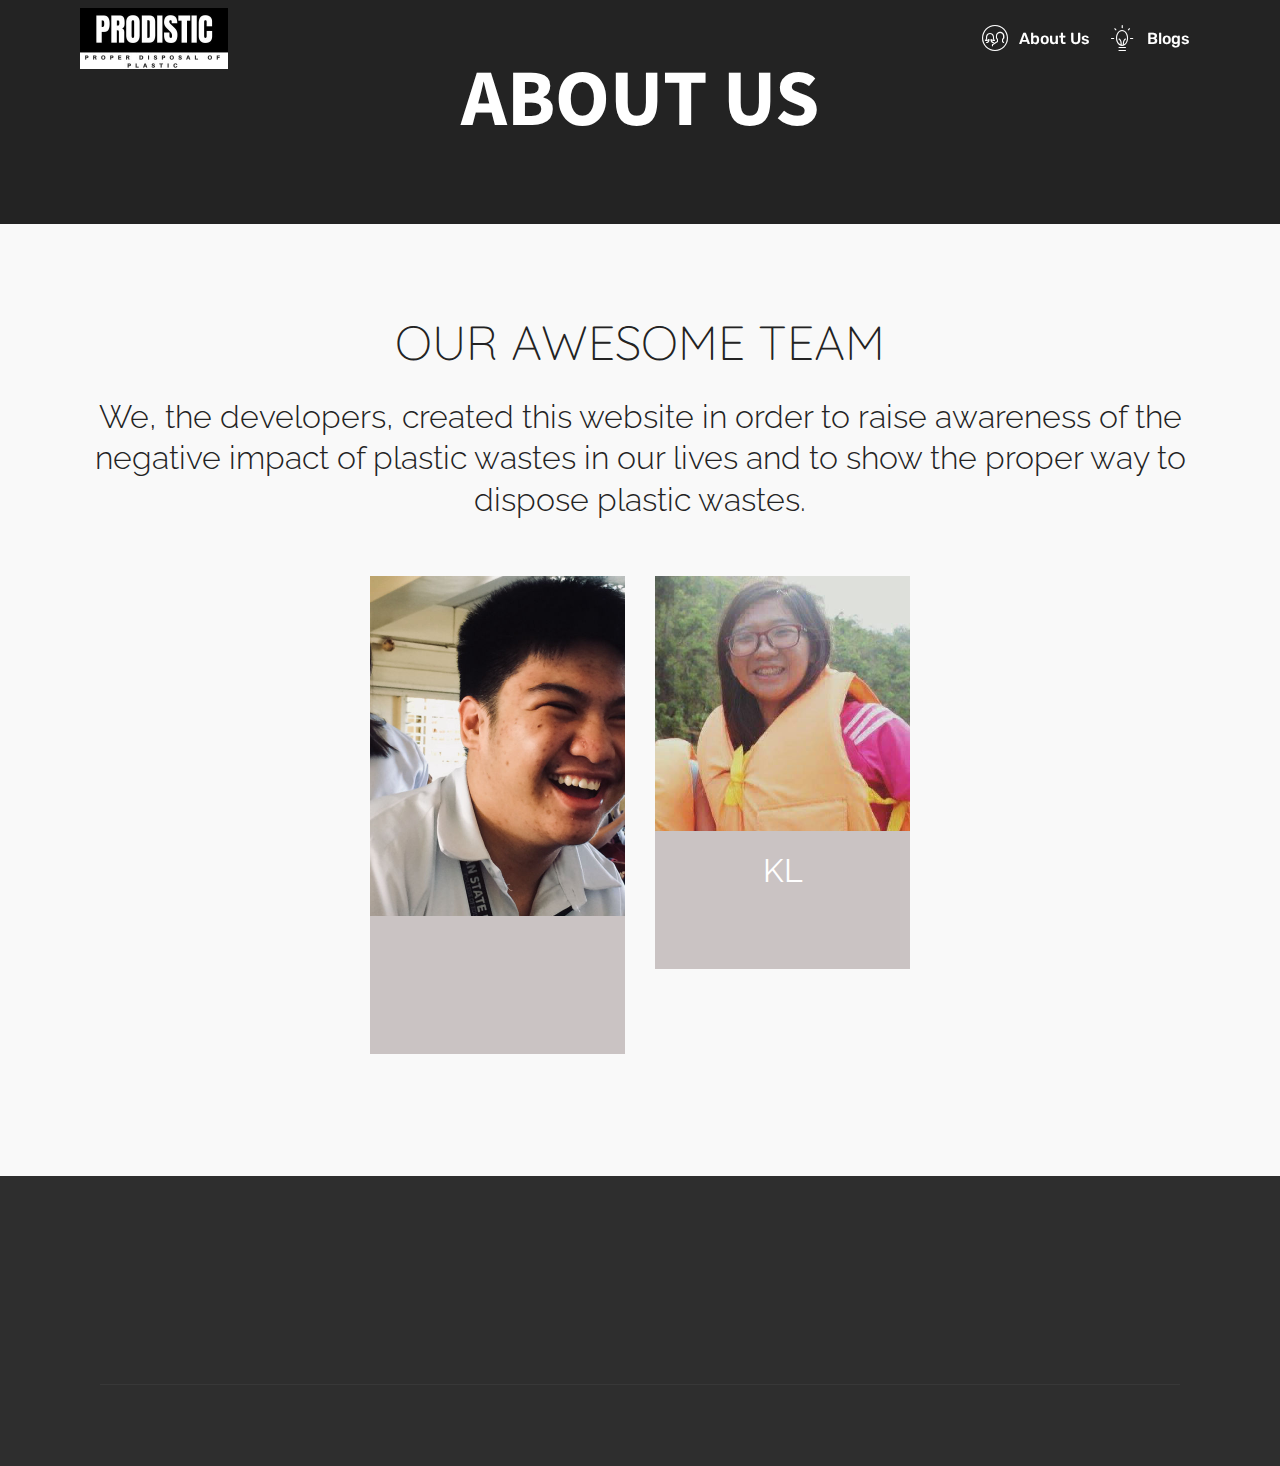
==== commit 3d4c3fc9: "create github pages" ====
--- a/page1.html
+++ b/page1.html
@@ -54,7 +54,7 @@
     </nav>
 </section>
 
-<section class="engine"><a href="https://mobiri.se/d">website maker</a></section><section class="mbr-section content5 cid-r2VQjRgvFU mbr-parallax-background" id="content5-g">
+<section class="engine"><a href="https://mobiri.se/g">how to build your own website for free</a></section><section class="mbr-section content5 cid-r2VQjRgvFU mbr-parallax-background" id="content5-g">
 
     
 
@@ -118,11 +118,11 @@
                 </div>
             </div><div class="team-item col-lg-3 col-md-6">
                 <div class="item-image">
-                    <img src="assets/images/karen-id-2x2-510x494.png" alt="" title="">
+                    <img src="assets/images/13512092-1222676457757172-2829660734517464840-n-432x432.jpg" alt="" title="">
                 </div>
                 <div class="item-caption py-3">
                     <div class="item-name px-2">
-                        <p class="mbr-fonts-style display-5">Debbie Ocean</p>
+                        <p class="mbr-fonts-style display-5">KL</p>
                     </div>
                     <div class="item-role px-2">
                         <p>Developer</p>
